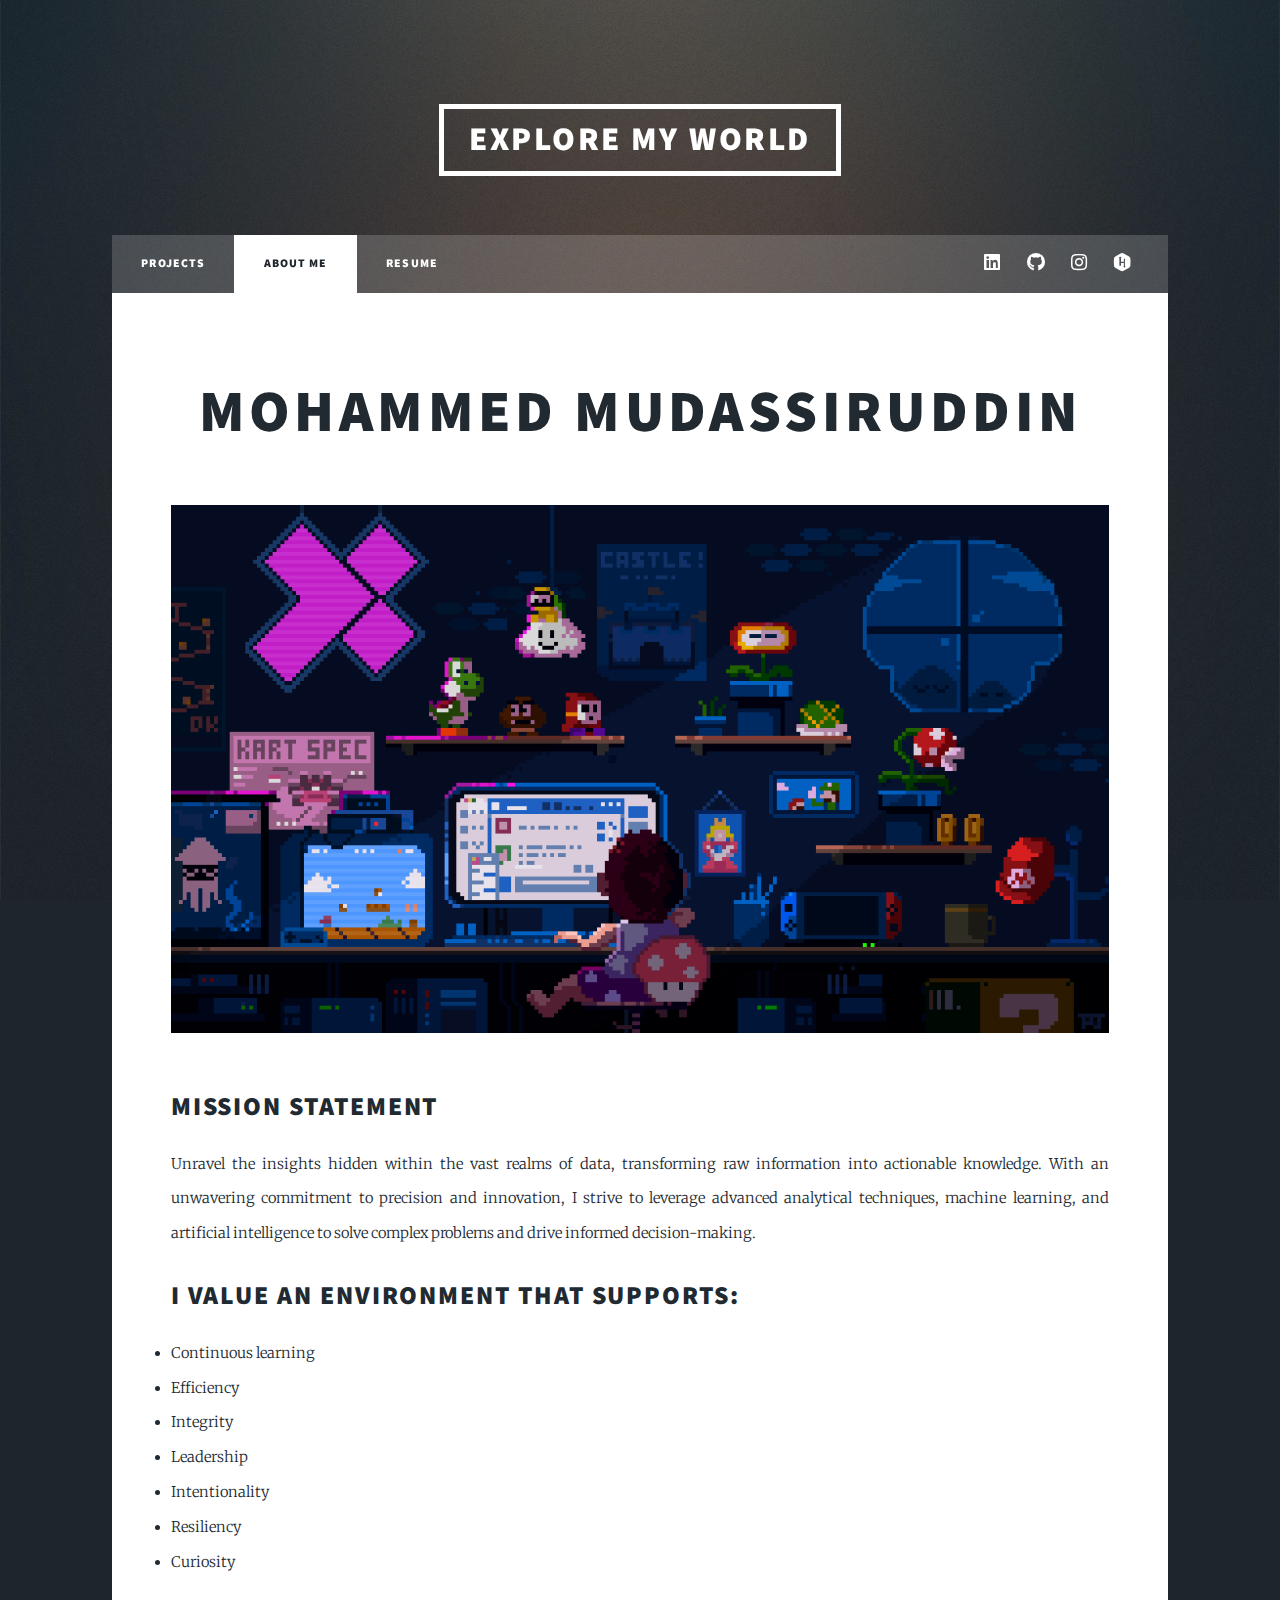
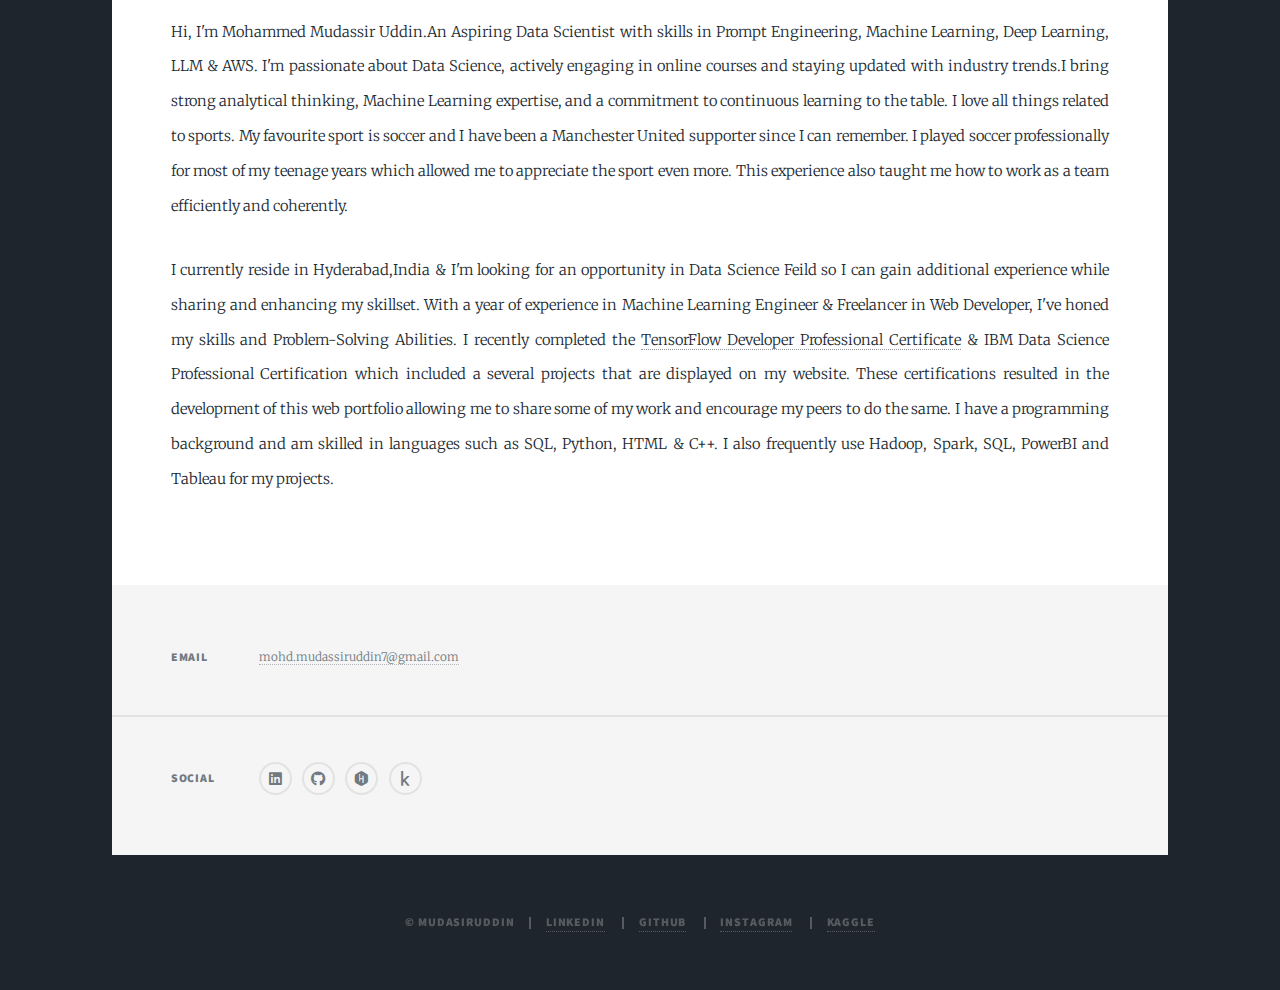
==== aboutme.html @ 55f95411 "All Files" ====
<!DOCTYPE HTML>
<html>
	<head>
		<title>About Me</title>
		<meta charset="utf-8" />
		<meta name="viewport" content="width=device-width, initial-scale=1, user-scalable=no" />
		<link rel="stylesheet" href="assets/css/main.css" />
		<noscript><link rel="stylesheet" href="assets/css/noscript.css" /></noscript>
	</head>
	<body class="is-preload">

		<!-- Wrapper -->
			<div id="wrapper">

				<!-- Header -->
					<header id="header">
						<a href="index.html" class="logo">Explore My World</a>
					</header>

				<!-- Nav -->
				<nav id="nav">
					<ul class="links">
						<li><a href="index.html">Projects</a></li>
						<li class="active"><a href="aboutme.html">About Me</a></li>
						<li><a href="https://drive.google.com/file/d/17QIxx2fu3fXud54-cfgXiEJBsXmJYbsK/view?usp=sharing">Resume</a></li>
						</ul>
					<ul class="icons">
						<li><a href="https://www.linkedin.com/in/mudassiruddin21/" class="icon brands fa-linkedin"><span class="label">LinkedIn</span></a></li>
						<li><a href="https://github.com/Mudassiruddin7" class="icon brands fa-github"><span class="label">Github</span></a></li>
						<li><a href="https://instagram.com/mudassiruddin21" class="icon brands fa-instagram"><span class="label">Instagram</span></a></li>
						<li><a href="https://www.hackerrank.com/profile/mudassiruddin21" class="icon brands fa-hackerrank"><span class="label">Hackerrank</span></a></li>
					</ul>
				</nav>

				<!-- Main -->
					<div id="main">

						<!-- Post -->
							<section class="post">
								<header class="major">
									<h1>Mohammed Mudassiruddin</h1>
								</header>
								<div class="image main"><img src="images/pic08.gif" alt="" /></div>
								<h2>MISSION STATEMENT</h2>
								<p>Unravel the insights hidden within the vast realms of data, transforming raw information into actionable knowledge. With an unwavering commitment to precision and innovation, I strive to leverage advanced analytical techniques, machine learning, and artificial intelligence to solve complex problems and drive informed decision-making.</p>
								<h2>I VALUE AN ENVIRONMENT THAT SUPPORTS:</h2>
								<li>Continuous learning</li>
								<li>Efficiency</li>
								<li>Integrity</li>
								<li>Leadership</li>
								<li>Intentionality</li>
								<li>Resiliency</li>
								<li>Curiosity</li><br />
								<p>
									Hi, I'm Mohammed Mudassir Uddin.An Aspiring Data Scientist with skills in Prompt Engineering, Machine Learning, Deep Learning, LLM & AWS.
									I'm passionate about Data Science, actively engaging in online courses and staying updated with industry trends.I bring strong analytical thinking, Machine Learning expertise, and a commitment to continuous learning to the table. I love all things related to sports. My favourite sport is soccer and I have been a Manchester United supporter since I can remember. I played soccer professionally for most of my teenage years which allowed me to appreciate the sport even more. This experience also taught me how to work as a team efficiently and coherently.
								</p>
								<p>
									I currently reside in Hyderabad,India & I'm looking for an opportunity in Data Science Feild so I can gain additional experience while sharing and enhancing my skillset. 
									With a year of experience in Machine Learning Engineer & Freelancer in Web Developer, I've honed my skills and Problem-Solving Abilities.
									I recently completed the <a href="https://coursera.org/share/a47289524aa07437a94df0f24aeb6b3c">TensorFlow Developer Professional Certificate</a> & <a href="https://coursera.org/share/17cb467f160e85fce3f009246d96e1d3"></a>IBM Data Science Professional Certification which included a several projects that are displayed on my website. These certifications resulted in the development of this web portfolio allowing me to share some of my work and encourage my peers to do the same. I have a programming background and am skilled in languages such as SQL,  Python, HTML & C++. I also frequently use Hadoop, Spark, SQL, PowerBI and Tableau for my projects.
							</section>
							

					</div>
				

				<!-- Footer -->
				<footer id="footer">
					<section class="split contact">
						<section>
							<h3>Email</h3>
							<p><a href="#">mohd.mudassiruddin7@gmail.com</a></p>
						</section>
						<section>
							<h3>Social</h3>
							<ul class="icons alt">
								<li><a href="https://www.linkedin.com/in/mudassiruddin21/" class="icon brands alt fa-linkedin"><span class="label">Linkedin</span></a></li>
								<li><a href="https://github.com/Mudassiruddin7" class="icon brands alt fa-github"><span class="label">GitHub</span></a></li>
								<li><a href="https://www.hackerrank.com/profile/mudassiruddin21" class="icon brands alt fa-hackerrank"><span class="label">Hackerrank</span></a></li>
								<li><a href="https://www.kaggle.com/mudassiruddin21" class="icon brands alt fa-kaggle"><span class="label">Kaggle</span></a></li>
								<li><a href="https://instagram.com/mudassiruddin21" class="icon brands alt fa-Instagram"><span class="label">Instagram</span></a></li>									
							</ul>
						</section>
					</section>
				</footer>
				

			<!-- Copyright -->
			<div id="copyright">
			<ul><li>© MudasirUddin</li><li> <a href="https://www.linkedin.com/in/mudassiruddin21/">Linkedin</a></li> <li><a href="https://github.com/Mudassiruddin7">Github</a></li> <li><a href="https://instagram.com/mudassiruddin21">Instagram</a></li> <li><a href="https://kaggle.com/mudassiruddin21/">Kaggle</a></li></ul>
			</div>

		</div>

	<!-- Scripts -->
		<script src="assets/js/jquery.min.js"></script>
		<script src="assets/js/jquery.scrollex.min.js"></script>
		<script src="assets/js/jquery.scrolly.min.js"></script>
		<script src="assets/js/browser.min.js"></script>
		<script src="assets/js/breakpoints.min.js"></script>
		<script src="assets/js/util.js"></script>
		<script src="assets/js/main.js"></script>

</body>
</html>
---- assets/css/main.css ----
@import url(fontawesome-all.min.css);
@import url("https://fonts.googleapis.com/css?family=Merriweather:300,700,300italic,700italic|Source+Sans+Pro:900");

/*
	Massively by HTML5 UP
	html5up.net | @ajlkn
	Free for personal and commercial use under the CCA 3.0 license (html5up.net/license)
*/

html, body, div, span, applet, object,
iframe, h1, h2, h3, h4, h5, h6, p, blockquote,
pre, a, abbr, acronym, address, big, cite,
code, del, dfn, em, img, ins, kbd, q, s, samp,
small, strike, strong, sub, sup, tt, var, b,
u, i, center, dl, dt, dd, ol, ul, li, fieldset,
form, label, legend, table, caption, tbody,
tfoot, thead, tr, th, td, article, aside,
canvas, details, embed, figure, figcaption,
footer, header, hgroup, menu, nav, output, ruby,
section, summary, time, mark, audio, video {
	margin: 0;
	padding: 0;
	border: 0;
	font-size: 100%;
	font: inherit;
	vertical-align: baseline;}

article, aside, details, figcaption, figure,
footer, header, hgroup, menu, nav, section {
	display: block;}

body {
	line-height: 1;
}

ol, ul {
	list-style: none;
}

blockquote, q {
	quotes: none;
}

	blockquote:before, blockquote:after, q:before, q:after {
		content: '';
		content: none;
	}

table {
	border-collapse: collapse;
	border-spacing: 0;
}

body {
	-webkit-text-size-adjust: none;
}

mark {
	background-color: transparent;
	color: inherit;
}

input::-moz-focus-inner {
	border: 0;
	padding: 0;
}

input, select, textarea {
	-moz-appearance: none;
	-webkit-appearance: none;
	-ms-appearance: none;
	appearance: none;
}

/* Basic */

	@-ms-viewport {
		width: device-width;
	}

	body {
		-ms-overflow-style: scrollbar;
	}

	@media screen and (max-width: 480px) {

		html, body {
			min-width: 320px;
		}

	}

	html {
		box-sizing: border-box;
	}

	*, *:before, *:after {
		box-sizing: inherit;
	}

	body {
		background-color: #1e252d;
	}

		body.is-preload *, body.is-preload *:before, body.is-preload *:after {
			-moz-animation: none !important;
			-webkit-animation: none !important;
			-ms-animation: none !important;
			animation: none !important;
			-moz-transition: none !important;
			-webkit-transition: none !important;
			-ms-transition: none !important;
			transition: none !important;
		}

/* Type */

	html {
		font-size: 16pt;
	}

		@media screen and (max-width: 1680px) {

			html {
				font-size: 12pt;
			}

		}

		@media screen and (max-width: 1280px) {

			html {
				font-size: 11pt;
			}

		}

		@media screen and (max-width: 360px) {

			html {
				font-size: 10pt;
			}

		}

	body {
		color: #212931;
	}

	body, input, select, textarea {
		font-family: "Merriweather", Georgia, serif;
		font-weight: 300;
		font-size: 1rem;
		line-height: 2.375;
	}

	a {
		-moz-transition: color 0.2s ease-in-out, background-color 0.2s ease-in-out, border-color 0.2s ease-in-out, box-shadow 0.2s ease-in-out;
		-webkit-transition: color 0.2s ease-in-out, background-color 0.2s ease-in-out, border-color 0.2s ease-in-out, box-shadow 0.2s ease-in-out;
		-ms-transition: color 0.2s ease-in-out, background-color 0.2s ease-in-out, border-color 0.2s ease-in-out, box-shadow 0.2s ease-in-out;
		transition: color 0.2s ease-in-out, background-color 0.2s ease-in-out, border-color 0.2s ease-in-out, box-shadow 0.2s ease-in-out;
		border-bottom: dotted 1px;
		text-decoration: none;
	}

		a:hover {
			border-bottom-color: transparent;
		}

	strong, b {
		font-weight: 600;
	}

	em, i {
		font-style: italic;
	}

	p {
		text-align: justify;
		margin: 0 0 2rem 0;
	}

	h1, h2, h3, h4, h5, h6 {
		font-family: "Source Sans Pro", Helvetica, sans-serif;
		font-weight: 900;
		line-height: 1.5;
		letter-spacing: 0.075em;
		text-transform: uppercase;
		margin: 0 0 1rem 0;
	}

		h1 a, h2 a, h3 a, h4 a, h5 a, h6 a {
			border-bottom: 0;
			color: inherit;
			text-decoration: none;
		}

	h1 {
		font-size: 4rem;
		line-height: 1.1;
		margin: 0 0 2rem 0;
	}

	h2 {
		font-size: 1.75rem;
		line-height: 1.3;
		margin: 0 0 1.5rem 0;
	}

	h3 {
		font-size: 1.25rem;
		margin: 0 0 1.5rem 0;
	}

	h4 {
		font-size: 1rem;
	}

	h5 {
		font-size: 0.9rem;
	}

	h6 {
		font-size: 0.8rem;
	}

	sub {
		font-size: 0.8rem;
		position: relative;
		top: 0.5rem;
	}

	sup {
		font-size: 0.8rem;
		position: relative;
		top: -0.5rem;
	}

	blockquote {
		border-left: solid 4px;
		font-style: italic;
		margin: 0 0 2rem 0;
		padding: 0.5rem 0 0.5rem 2rem;
	}

	code {
		border: solid 2px;
		font-family: "Courier New", monospace;
		font-size: 0.9rem;
		margin: 0 0.25rem;
		padding: 0.25rem 0.65rem;
	}

	pre {
		-webkit-overflow-scrolling: touch;
		font-family: "Courier New", monospace;
		font-size: 0.9rem;
		margin: 0 0 2rem 0;
	}

		pre code {
			display: block;
			line-height: 1.75;
			padding: 1rem 1.5rem;
			overflow-x: auto;
		}

	hr {
		border: 0;
		border-bottom: solid 2px;
		margin: 3rem 0;
	}

		hr.major {
			margin: 5rem 0;
		}

	.align-left {
		text-align: left;
	}

	.align-center {
		text-align: center;
	}

	.align-right {
		text-align: right;
	}

	input, select, textarea {
		color: #212931;
	}

	a {
		color: #212931;
		border-bottom-color: rgba(33, 41, 49, 0.5);
	}

		a:hover {
			border-bottom-color: transparent;
			color: #18bfef !important;
		}

	strong, b {
		color: #212931;
	}

	h1, h2, h3, h4, h5, h6 {
		color: #212931;
	}

	blockquote {
		border-left-color: #eeeeee;
	}

	code {
		background: rgba(220, 220, 220, 0.25);
		border-color: #eeeeee;
	}

	hr {
		border-bottom-color: #eeeeee;
	}

/* Row */

	.row {
		display: flex;
		flex-wrap: wrap;
		box-sizing: border-box;
		align-items: stretch;
	}

		.row > * {
			box-sizing: border-box;
		}

		.row.gtr-uniform > * > :last-child {
			margin-bottom: 0;
		}

		.row.aln-left {
			justify-content: flex-start;
		}

		.row.aln-center {
			justify-content: center;
		}

		.row.aln-right {
			justify-content: flex-end;
		}

		.row.aln-top {
			align-items: flex-start;
		}

		.row.aln-middle {
			align-items: center;
		}

		.row.aln-bottom {
			align-items: flex-end;
		}

		.row > .imp {
			order: -1;
		}

		.row > .col-1 {
			width: 8.33333%;
		}

		.row > .off-1 {
			margin-left: 8.33333%;
		}

		.row > .col-2 {
			width: 16.66667%;
		}

		.row > .off-2 {
			margin-left: 16.66667%;
		}

		.row > .col-3 {
			width: 25%;
		}

		.row > .off-3 {
			margin-left: 25%;
		}

		.row > .col-4 {
			width: 33.33333%;
		}

		.row > .off-4 {
			margin-left: 33.33333%;
		}

		.row > .col-5 {
			width: 41.66667%;
		}

		.row > .off-5 {
			margin-left: 41.66667%;
		}

		.row > .col-6 {
			width: 50%;
		}

		.row > .off-6 {
			margin-left: 50%;
		}

		.row > .col-7 {
			width: 58.33333%;
		}

		.row > .off-7 {
			margin-left: 58.33333%;
		}

		.row > .col-8 {
			width: 66.66667%;
		}

		.row > .off-8 {
			margin-left: 66.66667%;
		}

		.row > .col-9 {
			width: 75%;
		}

		.row > .off-9 {
			margin-left: 75%;
		}

		.row > .col-10 {
			width: 83.33333%;
		}

		.row > .off-10 {
			margin-left: 83.33333%;
		}

		.row > .col-11 {
			width: 91.66667%;
		}

		.row > .off-11 {
			margin-left: 91.66667%;
		}

		.row > .col-12 {
			width: 100%;
		}

		.row > .off-12 {
			margin-left: 100%;
		}

		.row.gtr-0 {
			margin-top: 0;
			margin-left: 0rem;
		}

			.row.gtr-0 > * {
				padding: 0 0 0 0rem;
			}

			.row.gtr-0.gtr-uniform {
				margin-top: 0rem;
			}

				.row.gtr-0.gtr-uniform > * {
					padding-top: 0rem;
				}

		.row.gtr-25 {
			margin-top: 0;
			margin-left: -0.375rem;
		}

			.row.gtr-25 > * {
				padding: 0 0 0 0.375rem;
			}

			.row.gtr-25.gtr-uniform {
				margin-top: -0.375rem;
			}

				.row.gtr-25.gtr-uniform > * {
					padding-top: 0.375rem;
				}

		.row.gtr-50 {
			margin-top: 0;
			margin-left: -0.75rem;
		}

			.row.gtr-50 > * {
				padding: 0 0 0 0.75rem;
			}

			.row.gtr-50.gtr-uniform {
				margin-top: -0.75rem;
			}

				.row.gtr-50.gtr-uniform > * {
					padding-top: 0.75rem;
				}

		.row {
			margin-top: 0;
			margin-left: -1.5rem;
		}

			.row > * {
				padding: 0 0 0 1.5rem;
			}

			.row.gtr-uniform {
				margin-top: -1.5rem;
			}

				.row.gtr-uniform > * {
					padding-top: 1.5rem;
				}

		.row.gtr-150 {
			margin-top: 0;
			margin-left: -2.25rem;
		}

			.row.gtr-150 > * {
				padding: 0 0 0 2.25rem;
			}

			.row.gtr-150.gtr-uniform {
				margin-top: -2.25rem;
			}

				.row.gtr-150.gtr-uniform > * {
					padding-top: 2.25rem;
				}

		.row.gtr-200 {
			margin-top: 0;
			margin-left: -3rem;
		}

			.row.gtr-200 > * {
				padding: 0 0 0 3rem;
			}

			.row.gtr-200.gtr-uniform {
				margin-top: -3rem;
			}

				.row.gtr-200.gtr-uniform > * {
					padding-top: 3rem;
				}

		@media screen and (max-width: 1680px) {

			.row {
				display: flex;
				flex-wrap: wrap;
				box-sizing: border-box;
				align-items: stretch;
			}

				.row > * {
					box-sizing: border-box;
				}

				.row.gtr-uniform > * > :last-child {
					margin-bottom: 0;
				}

				.row.aln-left {
					justify-content: flex-start;
				}

				.row.aln-center {
					justify-content: center;
				}

				.row.aln-right {
					justify-content: flex-end;
				}

				.row.aln-top {
					align-items: flex-start;
				}

				.row.aln-middle {
					align-items: center;
				}

				.row.aln-bottom {
					align-items: flex-end;
				}

				.row > .imp-xlarge {
					order: -1;
				}

				.row > .col-1-xlarge {
					width: 8.33333%;
				}

				.row > .off-1-xlarge {
					margin-left: 8.33333%;
				}

				.row > .col-2-xlarge {
					width: 16.66667%;
				}

				.row > .off-2-xlarge {
					margin-left: 16.66667%;
				}

				.row > .col-3-xlarge {
					width: 25%;
				}

				.row > .off-3-xlarge {
					margin-left: 25%;
				}

				.row > .col-4-xlarge {
					width: 33.33333%;
				}

				.row > .off-4-xlarge {
					margin-left: 33.33333%;
				}

				.row > .col-5-xlarge {
					width: 41.66667%;
				}

				.row > .off-5-xlarge {
					margin-left: 41.66667%;
				}

				.row > .col-6-xlarge {
					width: 50%;
				}

				.row > .off-6-xlarge {
					margin-left: 50%;
				}

				.row > .col-7-xlarge {
					width: 58.33333%;
				}

				.row > .off-7-xlarge {
					margin-left: 58.33333%;
				}

				.row > .col-8-xlarge {
					width: 66.66667%;
				}

				.row > .off-8-xlarge {
					margin-left: 66.66667%;
				}

				.row > .col-9-xlarge {
					width: 75%;
				}

				.row > .off-9-xlarge {
					margin-left: 75%;
				}

				.row > .col-10-xlarge {
					width: 83.33333%;
				}

				.row > .off-10-xlarge {
					margin-left: 83.33333%;
				}

				.row > .col-11-xlarge {
					width: 91.66667%;
				}

				.row > .off-11-xlarge {
					margin-left: 91.66667%;
				}

				.row > .col-12-xlarge {
					width: 100%;
				}

				.row > .off-12-xlarge {
					margin-left: 100%;
				}

				.row.gtr-0 {
					margin-top: 0;
					margin-left: 0rem;
				}

					.row.gtr-0 > * {
						padding: 0 0 0 0rem;
					}

					.row.gtr-0.gtr-uniform {
						margin-top: 0rem;
					}

						.row.gtr-0.gtr-uniform > * {
							padding-top: 0rem;
						}

				.row.gtr-25 {
					margin-top: 0;
					margin-left: -0.375rem;
				}

					.row.gtr-25 > * {
						padding: 0 0 0 0.375rem;
					}

					.row.gtr-25.gtr-uniform {
						margin-top: -0.375rem;
					}

						.row.gtr-25.gtr-uniform > * {
							padding-top: 0.375rem;
						}

				.row.gtr-50 {
					margin-top: 0;
					margin-left: -0.75rem;
				}

					.row.gtr-50 > * {
						padding: 0 0 0 0.75rem;
					}

					.row.gtr-50.gtr-uniform {
						margin-top: -0.75rem;
					}

						.row.gtr-50.gtr-uniform > * {
							padding-top: 0.75rem;
						}

				.row {
					margin-top: 0;
					margin-left: -1.5rem;
				}

					.row > * {
						padding: 0 0 0 1.5rem;
					}

					.row.gtr-uniform {
						margin-top: -1.5rem;
					}

						.row.gtr-uniform > * {
							padding-top: 1.5rem;
						}

				.row.gtr-150 {
					margin-top: 0;
					margin-left: -2.25rem;
				}

					.row.gtr-150 > * {
						padding: 0 0 0 2.25rem;
					}

					.row.gtr-150.gtr-uniform {
						margin-top: -2.25rem;
					}

						.row.gtr-150.gtr-uniform > * {
							padding-top: 2.25rem;
						}

				.row.gtr-200 {
					margin-top: 0;
					margin-left: -3rem;
				}

					.row.gtr-200 > * {
						padding: 0 0 0 3rem;
					}

					.row.gtr-200.gtr-uniform {
						margin-top: -3rem;
					}

						.row.gtr-200.gtr-uniform > * {
							padding-top: 3rem;
						}

		}

		@media screen and (max-width: 1280px) {

			.row {
				display: flex;
				flex-wrap: wrap;
				box-sizing: border-box;
				align-items: stretch;
			}

				.row > * {
					box-sizing: border-box;
				}

				.row.gtr-uniform > * > :last-child {
					margin-bottom: 0;
				}

				.row.aln-left {
					justify-content: flex-start;
				}

				.row.aln-center {
					justify-content: center;
				}

				.row.aln-right {
					justify-content: flex-end;
				}

				.row.aln-top {
					align-items: flex-start;
				}

				.row.aln-middle {
					align-items: center;
				}

				.row.aln-bottom {
					align-items: flex-end;
				}

				.row > .imp-large {
					order: -1;
				}

				.row > .col-1-large {
					width: 8.33333%;
				}

				.row > .off-1-large {
					margin-left: 8.33333%;
				}

				.row > .col-2-large {
					width: 16.66667%;
				}

				.row > .off-2-large {
					margin-left: 16.66667%;
				}

				.row > .col-3-large {
					width: 25%;
				}

				.row > .off-3-large {
					margin-left: 25%;
				}

				.row > .col-4-large {
					width: 33.33333%;
				}

				.row > .off-4-large {
					margin-left: 33.33333%;
				}

				.row > .col-5-large {
					width: 41.66667%;
				}

				.row > .off-5-large {
					margin-left: 41.66667%;
				}

				.row > .col-6-large {
					width: 50%;
				}

				.row > .off-6-large {
					margin-left: 50%;
				}

				.row > .col-7-large {
					width: 58.33333%;
				}

				.row > .off-7-large {
					margin-left: 58.33333%;
				}

				.row > .col-8-large {
					width: 66.66667%;
				}

				.row > .off-8-large {
					margin-left: 66.66667%;
				}

				.row > .col-9-large {
					width: 75%;
				}

				.row > .off-9-large {
					margin-left: 75%;
				}

				.row > .col-10-large {
					width: 83.33333%;
				}

				.row > .off-10-large {
					margin-left: 83.33333%;
				}

				.row > .col-11-large {
					width: 91.66667%;
				}

				.row > .off-11-large {
					margin-left: 91.66667%;
				}

				.row > .col-12-large {
					width: 100%;
				}

				.row > .off-12-large {
					margin-left: 100%;
				}

				.row.gtr-0 {
					margin-top: 0;
					margin-left: 0rem;
				}

					.row.gtr-0 > * {
						padding: 0 0 0 0rem;
					}

					.row.gtr-0.gtr-uniform {
						margin-top: 0rem;
					}

						.row.gtr-0.gtr-uniform > * {
							padding-top: 0rem;
						}

				.row.gtr-25 {
					margin-top: 0;
					margin-left: -0.375rem;
				}

					.row.gtr-25 > * {
						padding: 0 0 0 0.375rem;
					}

					.row.gtr-25.gtr-uniform {
						margin-top: -0.375rem;
					}

						.row.gtr-25.gtr-uniform > * {
							padding-top: 0.375rem;
						}

				.row.gtr-50 {
					margin-top: 0;
					margin-left: -0.75rem;
				}

					.row.gtr-50 > * {
						padding: 0 0 0 0.75rem;
					}

					.row.gtr-50.gtr-uniform {
						margin-top: -0.75rem;
					}

						.row.gtr-50.gtr-uniform > * {
							padding-top: 0.75rem;
						}

				.row {
					margin-top: 0;
					margin-left: -1.5rem;
				}

					.row > * {
						padding: 0 0 0 1.5rem;
					}

					.row.gtr-uniform {
						margin-top: -1.5rem;
					}

						.row.gtr-uniform > * {
							padding-top: 1.5rem;
						}

				.row.gtr-150 {
					margin-top: 0;
					margin-left: -2.25rem;
				}

					.row.gtr-150 > * {
						padding: 0 0 0 2.25rem;
					}

					.row.gtr-150.gtr-uniform {
						margin-top: -2.25rem;
					}

						.row.gtr-150.gtr-uniform > * {
							padding-top: 2.25rem;
						}

				.row.gtr-200 {
					margin-top: 0;
					margin-left: -3rem;
				}

					.row.gtr-200 > * {
						padding: 0 0 0 3rem;
					}

					.row.gtr-200.gtr-uniform {
						margin-top: -3rem;
					}

						.row.gtr-200.gtr-uniform > * {
							padding-top: 3rem;
						}

		}

		@media screen and (max-width: 980px) {

			.row {
				display: flex;
				flex-wrap: wrap;
				box-sizing: border-box;
				align-items: stretch;
			}

				.row > * {
					box-sizing: border-box;
				}

				.row.gtr-uniform > * > :last-child {
					margin-bottom: 0;
				}

				.row.aln-left {
					justify-content: flex-start;
				}

				.row.aln-center {
					justify-content: center;
				}

				.row.aln-right {
					justify-content: flex-end;
				}

				.row.aln-top {
					align-items: flex-start;
				}

				.row.aln-middle {
					align-items: center;
				}

				.row.aln-bottom {
					align-items: flex-end;
				}

				.row > .imp-medium {
					order: -1;
				}

				.row > .col-1-medium {
					width: 8.33333%;
				}

				.row > .off-1-medium {
					margin-left: 8.33333%;
				}

				.row > .col-2-medium {
					width: 16.66667%;
				}

				.row > .off-2-medium {
					margin-left: 16.66667%;
				}

				.row > .col-3-medium {
					width: 25%;
				}

				.row > .off-3-medium {
					margin-left: 25%;
				}

				.row > .col-4-medium {
					width: 33.33333%;
				}

				.row > .off-4-medium {
					margin-left: 33.33333%;
				}

				.row > .col-5-medium {
					width: 41.66667%;
				}

				.row > .off-5-medium {
					margin-left: 41.66667%;
				}

				.row > .col-6-medium {
					width: 50%;
				}

				.row > .off-6-medium {
					margin-left: 50%;
				}

				.row > .col-7-medium {
					width: 58.33333%;
				}

				.row > .off-7-medium {
					margin-left: 58.33333%;
				}

				.row > .col-8-medium {
					width: 66.66667%;
				}

				.row > .off-8-medium {
					margin-left: 66.66667%;
				}

				.row > .col-9-medium {
					width: 75%;
				}

				.row > .off-9-medium {
					margin-left: 75%;
				}

				.row > .col-10-medium {
					width: 83.33333%;
				}

				.row > .off-10-medium {
					margin-left: 83.33333%;
				}

				.row > .col-11-medium {
					width: 91.66667%;
				}

				.row > .off-11-medium {
					margin-left: 91.66667%;
				}

				.row > .col-12-medium {
					width: 100%;
				}

				.row > .off-12-medium {
					margin-left: 100%;
				}

				.row.gtr-0 {
					margin-top: 0;
					margin-left: 0rem;
				}

					.row.gtr-0 > * {
						padding: 0 0 0 0rem;
					}

					.row.gtr-0.gtr-uniform {
						margin-top: 0rem;
					}

						.row.gtr-0.gtr-uniform > * {
							padding-top: 0rem;
						}

				.row.gtr-25 {
					margin-top: 0;
					margin-left: -0.375rem;
				}

					.row.gtr-25 > * {
						padding: 0 0 0 0.375rem;
					}

					.row.gtr-25.gtr-uniform {
						margin-top: -0.375rem;
					}

						.row.gtr-25.gtr-uniform > * {
							padding-top: 0.375rem;
						}

				.row.gtr-50 {
					margin-top: 0;
					margin-left: -0.75rem;
				}

					.row.gtr-50 > * {
						padding: 0 0 0 0.75rem;
					}

					.row.gtr-50.gtr-uniform {
						margin-top: -0.75rem;
					}

						.row.gtr-50.gtr-uniform > * {
							padding-top: 0.75rem;
						}

				.row {
					margin-top: 0;
					margin-left: -1.5rem;
				}

					.row > * {
						padding: 0 0 0 1.5rem;
					}

					.row.gtr-uniform {
						margin-top: -1.5rem;
					}

						.row.gtr-uniform > * {
							padding-top: 1.5rem;
						}

				.row.gtr-150 {
					margin-top: 0;
					margin-left: -2.25rem;
				}

					.row.gtr-150 > * {
						padding: 0 0 0 2.25rem;
					}

					.row.gtr-150.gtr-uniform {
						margin-top: -2.25rem;
					}

						.row.gtr-150.gtr-uniform > * {
							padding-top: 2.25rem;
						}

				.row.gtr-200 {
					margin-top: 0;
					margin-left: -3rem;
				}

					.row.gtr-200 > * {
						padding: 0 0 0 3rem;
					}

					.row.gtr-200.gtr-uniform {
						margin-top: -3rem;
					}

						.row.gtr-200.gtr-uniform > * {
							padding-top: 3rem;
						}

		}

		@media screen and (max-width: 736px) {

			.row {
				display: flex;
				flex-wrap: wrap;
				box-sizing: border-box;
				align-items: stretch;
			}

				.row > * {
					box-sizing: border-box;
				}

				.row.gtr-uniform > * > :last-child {
					margin-bottom: 0;
				}

				.row.aln-left {
					justify-content: flex-start;
				}

				.row.aln-center {
					justify-content: center;
				}

				.row.aln-right {
					justify-content: flex-end;
				}

				.row.aln-top {
					align-items: flex-start;
				}

				.row.aln-middle {
					align-items: center;
				}

				.row.aln-bottom {
					align-items: flex-end;
				}

				.row > .imp-small {
					order: -1;
				}

				.row > .col-1-small {
					width: 8.33333%;
				}

				.row > .off-1-small {
					margin-left: 8.33333%;
				}

				.row > .col-2-small {
					width: 16.66667%;
				}

				.row > .off-2-small {
					margin-left: 16.66667%;
				}

				.row > .col-3-small {
					width: 25%;
				}

				.row > .off-3-small {
					margin-left: 25%;
				}

				.row > .col-4-small {
					width: 33.33333%;
				}

				.row > .off-4-small {
					margin-left: 33.33333%;
				}

				.row > .col-5-small {
					width: 41.66667%;
				}

				.row > .off-5-small {
					margin-left: 41.66667%;
				}

				.row > .col-6-small {
					width: 50%;
				}

				.row > .off-6-small {
					margin-left: 50%;
				}

				.row > .col-7-small {
					width: 58.33333%;
				}

				.row > .off-7-small {
					margin-left: 58.33333%;
				}

				.row > .col-8-small {
					width: 66.66667%;
				}

				.row > .off-8-small {
					margin-left: 66.66667%;
				}

				.row > .col-9-small {
					width: 75%;
				}

				.row > .off-9-small {
					margin-left: 75%;
				}

				.row > .col-10-small {
					width: 83.33333%;
				}

				.row > .off-10-small {
					margin-left: 83.33333%;
				}

				.row > .col-11-small {
					width: 91.66667%;
				}

				.row > .off-11-small {
					margin-left: 91.66667%;
				}

				.row > .col-12-small {
					width: 100%;
				}

				.row > .off-12-small {
					margin-left: 100%;
				}

				.row.gtr-0 {
					margin-top: 0;
					margin-left: 0rem;
				}

					.row.gtr-0 > * {
						padding: 0 0 0 0rem;
					}

					.row.gtr-0.gtr-uniform {
						margin-top: 0rem;
					}

						.row.gtr-0.gtr-uniform > * {
							padding-top: 0rem;
						}

				.row.gtr-25 {
					margin-top: 0;
					margin-left: -0.375rem;
				}

					.row.gtr-25 > * {
						padding: 0 0 0 0.375rem;
					}

					.row.gtr-25.gtr-uniform {
						margin-top: -0.375rem;
					}

						.row.gtr-25.gtr-uniform > * {
							padding-top: 0.375rem;
						}

				.row.gtr-50 {
					margin-top: 0;
					margin-left: -0.75rem;
				}

					.row.gtr-50 > * {
						padding: 0 0 0 0.75rem;
					}

					.row.gtr-50.gtr-uniform {
						margin-top: -0.75rem;
					}

						.row.gtr-50.gtr-uniform > * {
							padding-top: 0.75rem;
						}

				.row {
					margin-top: 0;
					margin-left: -1.5rem;
				}

					.row > * {
						padding: 0 0 0 1.5rem;
					}

					.row.gtr-uniform {
						margin-top: -1.5rem;
					}

						.row.gtr-uniform > * {
							padding-top: 1.5rem;
						}

				.row.gtr-150 {
					margin-top: 0;
					margin-left: -2.25rem;
				}

					.row.gtr-150 > * {
						padding: 0 0 0 2.25rem;
					}

					.row.gtr-150.gtr-uniform {
						margin-top: -2.25rem;
					}

						.row.gtr-150.gtr-uniform > * {
							padding-top: 2.25rem;
						}

				.row.gtr-200 {
					margin-top: 0;
					margin-left: -3rem;
				}

					.row.gtr-200 > * {
						padding: 0 0 0 3rem;
					}

					.row.gtr-200.gtr-uniform {
						margin-top: -3rem;
					}

						.row.gtr-200.gtr-uniform > * {
							padding-top: 3rem;
						}

		}

		@media screen and (max-width: 480px) {

			.row {
				display: flex;
				flex-wrap: wrap;
				box-sizing: border-box;
				align-items: stretch;
			}

				.row > * {
					box-sizing: border-box;
				}

				.row.gtr-uniform > * > :last-child {
					margin-bottom: 0;
				}

				.row.aln-left {
					justify-content: flex-start;
				}

				.row.aln-center {
					justify-content: center;
				}

				.row.aln-right {
					justify-content: flex-end;
				}

				.row.aln-top {
					align-items: flex-start;
				}

				.row.aln-middle {
					align-items: center;
				}

				.row.aln-bottom {
					align-items: flex-end;
				}

				.row > .imp-xsmall {
					order: -1;
				}

				.row > .col-1-xsmall {
					width: 8.33333%;
				}

				.row > .off-1-xsmall {
					margin-left: 8.33333%;
				}

				.row > .col-2-xsmall {
					width: 16.66667%;
				}

				.row > .off-2-xsmall {
					margin-left: 16.66667%;
				}

				.row > .col-3-xsmall {
					width: 25%;
				}

				.row > .off-3-xsmall {
					margin-left: 25%;
				}

				.row > .col-4-xsmall {
					width: 33.33333%;
				}

				.row > .off-4-xsmall {
					margin-left: 33.33333%;
				}

				.row > .col-5-xsmall {
					width: 41.66667%;
				}

				.row > .off-5-xsmall {
					margin-left: 41.66667%;
				}

				.row > .col-6-xsmall {
					width: 50%;
				}

				.row > .off-6-xsmall {
					margin-left: 50%;
				}

				.row > .col-7-xsmall {
					width: 58.33333%;
				}

				.row > .off-7-xsmall {
					margin-left: 58.33333%;
				}

				.row > .col-8-xsmall {
					width: 66.66667%;
				}

				.row > .off-8-xsmall {
					margin-left: 66.66667%;
				}

				.row > .col-9-xsmall {
					width: 75%;
				}

				.row > .off-9-xsmall {
					margin-left: 75%;
				}

				.row > .col-10-xsmall {
					width: 83.33333%;
				}

				.row > .off-10-xsmall {
					margin-left: 83.33333%;
				}

				.row > .col-11-xsmall {
					width: 91.66667%;
				}

				.row > .off-11-xsmall {
					margin-left: 91.66667%;
				}

				.row > .col-12-xsmall {
					width: 100%;
				}

				.row > .off-12-xsmall {
					margin-left: 100%;
				}

				.row.gtr-0 {
					margin-top: 0;
					margin-left: 0rem;
				}

					.row.gtr-0 > * {
						padding: 0 0 0 0rem;
					}

					.row.gtr-0.gtr-uniform {
						margin-top: 0rem;
					}

						.row.gtr-0.gtr-uniform > * {
							padding-top: 0rem;
						}

				.row.gtr-25 {
					margin-top: 0;
					margin-left: -0.375rem;
				}

					.row.gtr-25 > * {
						padding: 0 0 0 0.375rem;
					}

					.row.gtr-25.gtr-uniform {
						margin-top: -0.375rem;
					}

						.row.gtr-25.gtr-uniform > * {
							padding-top: 0.375rem;
						}

				.row.gtr-50 {
					margin-top: 0;
					margin-left: -0.75rem;
				}

					.row.gtr-50 > * {
						padding: 0 0 0 0.75rem;
					}

					.row.gtr-50.gtr-uniform {
						margin-top: -0.75rem;
					}

						.row.gtr-50.gtr-uniform > * {
							padding-top: 0.75rem;
						}

				.row {
					margin-top: 0;
					margin-left: -1.5rem;
				}

					.row > * {
						padding: 0 0 0 1.5rem;
					}

					.row.gtr-uniform {
						margin-top: -1.5rem;
					}

						.row.gtr-uniform > * {
							padding-top: 1.5rem;
						}

				.row.gtr-150 {
					margin-top: 0;
					margin-left: -2.25rem;
				}

					.row.gtr-150 > * {
						padding: 0 0 0 2.25rem;
					}

					.row.gtr-150.gtr-uniform {
						margin-top: -2.25rem;
					}

						.row.gtr-150.gtr-uniform > * {
							padding-top: 2.25rem;
						}

				.row.gtr-200 {
					margin-top: 0;
					margin-left: -3rem;
				}

					.row.gtr-200 > * {
						padding: 0 0 0 3rem;
					}

					.row.gtr-200.gtr-uniform {
						margin-top: -3rem;
					}

						.row.gtr-200.gtr-uniform > * {
							padding-top: 3rem;
						}

		}

		@media screen and (max-width: 360px) {

			.row {
				display: flex;
				flex-wrap: wrap;
				box-sizing: border-box;
				align-items: stretch;
			}

				.row > * {
					box-sizing: border-box;
				}

				.row.gtr-uniform > * > :last-child {
					margin-bottom: 0;
				}

				.row.aln-left {
					justify-content: flex-start;
				}

				.row.aln-center {
					justify-content: center;
				}

				.row.aln-right {
					justify-content: flex-end;
				}

				.row.aln-top {
					align-items: flex-start;
				}

				.row.aln-middle {
					align-items: center;
				}

				.row.aln-bottom {
					align-items: flex-end;
				}

				.row > .imp-xxsmall {
					order: -1;
				}

				.row > .col-1-xxsmall {
					width: 8.33333%;
				}

				.row > .off-1-xxsmall {
					margin-left: 8.33333%;
				}

				.row > .col-2-xxsmall {
					width: 16.66667%;
				}

				.row > .off-2-xxsmall {
					margin-left: 16.66667%;
				}

				.row > .col-3-xxsmall {
					width: 25%;
				}

				.row > .off-3-xxsmall {
					margin-left: 25%;
				}

				.row > .col-4-xxsmall {
					width: 33.33333%;
				}

				.row > .off-4-xxsmall {
					margin-left: 33.33333%;
				}

				.row > .col-5-xxsmall {
					width: 41.66667%;
				}

				.row > .off-5-xxsmall {
					margin-left: 41.66667%;
				}

				.row > .col-6-xxsmall {
					width: 50%;
				}

				.row > .off-6-xxsmall {
					margin-left: 50%;
				}

				.row > .col-7-xxsmall {
					width: 58.33333%;
				}

				.row > .off-7-xxsmall {
					margin-left: 58.33333%;
				}

				.row > .col-8-xxsmall {
					width: 66.66667%;
				}

				.row > .off-8-xxsmall {
					margin-left: 66.66667%;
				}

				.row > .col-9-xxsmall {
					width: 75%;
				}

				.row > .off-9-xxsmall {
					margin-left: 75%;
				}

				.row > .col-10-xxsmall {
					width: 83.33333%;
				}

				.row > .off-10-xxsmall {
					margin-left: 83.33333%;
				}

				.row > .col-11-xxsmall {
					width: 91.66667%;
				}

				.row > .off-11-xxsmall {
					margin-left: 91.66667%;
				}

				.row > .col-12-xxsmall {
					width: 100%;
				}

				.row > .off-12-xxsmall {
					margin-left: 100%;
				}

				.row.gtr-0 {
					margin-top: 0;
					margin-left: 0rem;
				}

					.row.gtr-0 > * {
						padding: 0 0 0 0rem;
					}

					.row.gtr-0.gtr-uniform {
						margin-top: 0rem;
					}

						.row.gtr-0.gtr-uniform > * {
							padding-top: 0rem;
						}

				.row.gtr-25 {
					margin-top: 0;
					margin-left: -0.375rem;
				}

					.row.gtr-25 > * {
						padding: 0 0 0 0.375rem;
					}

					.row.gtr-25.gtr-uniform {
						margin-top: -0.375rem;
					}

						.row.gtr-25.gtr-uniform > * {
							padding-top: 0.375rem;
						}

				.row.gtr-50 {
					margin-top: 0;
					margin-left: -0.75rem;
				}

					.row.gtr-50 > * {
						padding: 0 0 0 0.75rem;
					}

					.row.gtr-50.gtr-uniform {
						margin-top: -0.75rem;
					}

						.row.gtr-50.gtr-uniform > * {
							padding-top: 0.75rem;
						}

				.row {
					margin-top: 0;
					margin-left: -1.5rem;
				}

					.row > * {
						padding: 0 0 0 1.5rem;
					}

					.row.gtr-uniform {
						margin-top: -1.5rem;
					}

						.row.gtr-uniform > * {
							padding-top: 1.5rem;
						}

				.row.gtr-150 {
					margin-top: 0;
					margin-left: -2.25rem;
				}

					.row.gtr-150 > * {
						padding: 0 0 0 2.25rem;
					}

					.row.gtr-150.gtr-uniform {
						margin-top: -2.25rem;
					}

						.row.gtr-150.gtr-uniform > * {
							padding-top: 2.25rem;
						}

				.row.gtr-200 {
					margin-top: 0;
					margin-left: -3rem;
				}

					.row.gtr-200 > * {
						padding: 0 0 0 3rem;
					}

					.row.gtr-200.gtr-uniform {
						margin-top: -3rem;
					}

						.row.gtr-200.gtr-uniform > * {
							padding-top: 3rem;
						}

		}

/* Box */

	.box {
		border: solid 2px;
		margin-bottom: 2rem;
		padding: 1.5rem;
	}

		.box > :last-child,
		.box > :last-child > :last-child,
		.box > :last-child > :last-child > :last-child {
			margin-bottom: 0;
		}

		.box.alt {
			border: 0;
			border-radius: 0;
			padding: 0;
		}

	.box {
		border-color: #eeeeee;
	}

/* Button */

	input[type="submit"],
	input[type="reset"],
	input[type="button"],
	button,
	.button {
		-moz-appearance: none;
		-webkit-appearance: none;
		-ms-appearance: none;
		appearance: none;
		-moz-transition: background-color 0.2s ease-in-out, box-shadow 0.2s ease-in-out, color 0.2s ease-in-out;
		-webkit-transition: background-color 0.2s ease-in-out, box-shadow 0.2s ease-in-out, color 0.2s ease-in-out;
		-ms-transition: background-color 0.2s ease-in-out, box-shadow 0.2s ease-in-out, color 0.2s ease-in-out;
		transition: background-color 0.2s ease-in-out, box-shadow 0.2s ease-in-out, color 0.2s ease-in-out;
		border: 0;
		border-radius: 0;
		cursor: pointer;
		display: inline-block;
		font-family: "Source Sans Pro", Helvetica, sans-serif;
		font-size: 0.8rem;
		font-weight: 900;
		letter-spacing: 0.075em;
		height: 3rem;
		line-height: 3rem;
		padding: 0 2rem;
		text-align: center;
		text-decoration: none;
		text-transform: uppercase;
		white-space: nowrap;
	}

		input[type="submit"].icon:before,
		input[type="reset"].icon:before,
		input[type="button"].icon:before,
		button.icon:before,
		.button.icon:before {
			margin-right: 0.5rem;
		}

		input[type="submit"].icon.solo,
		input[type="reset"].icon.solo,
		input[type="button"].icon.solo,
		button.icon.solo,
		.button.icon.solo {
			position: relative;
			width: 4rem;
			height: 4rem;
			line-height: 4rem;
			border-radius: 4rem;
			text-indent: 4rem;
			overflow: hidden;
			padding: 0;
			white-space: nowrap;
		}

			input[type="submit"].icon.solo:before,
			input[type="reset"].icon.solo:before,
			input[type="button"].icon.solo:before,
			button.icon.solo:before,
			.button.icon.solo:before {
				position: absolute;
				display: block;
				top: 0;
				left: 0;
				width: inherit;
				height: inherit;
				line-height: inherit;
				font-size: 1.25rem;
				margin-right: 0;
				text-align: center;
				text-indent: 0;
			}

		input[type="submit"].fit,
		input[type="reset"].fit,
		input[type="button"].fit,
		button.fit,
		.button.fit {
			width: 100%;
		}

		input[type="submit"].small,
		input[type="reset"].small,
		input[type="button"].small,
		button.small,
		.button.small {
			font-size: 0.7rem;
			height: 2.5rem;
			line-height: 2.5rem;
			padding: 0 1.5rem;
		}

		input[type="submit"].large,
		input[type="reset"].large,
		input[type="button"].large,
		button.large,
		.button.large {
			font-size: 0.9rem;
			height: 3.5rem;
			line-height: 3.5rem;
			padding: 0 2.75rem;
		}

		@media screen and (max-width: 980px) {

			input[type="submit"],
			input[type="reset"],
			input[type="button"],
			button,
			.button {
				font-size: 0.9rem;
				height: 3.25rem;
				line-height: 3.25rem;
			}

				input[type="submit"].large,
				input[type="reset"].large,
				input[type="button"].large,
				button.large,
				.button.large {
					font-size: 1rem;
					height: 3.75rem;
					line-height: 3.75rem;
				}

		}

		input[type="submit"].disabled, input[type="submit"]:disabled,
		input[type="reset"].disabled,
		input[type="reset"]:disabled,
		input[type="button"].disabled,
		input[type="button"]:disabled,
		button.disabled,
		button:disabled,
		.button.disabled,
		.button:disabled {
			pointer-events: none;
			opacity: 0.25;
		}

	input[type="submit"],
	input[type="reset"],
	input[type="button"],
	button,
	.button {
		background-color: transparent;
		box-shadow: inset 0 0 0 2px #212931;
		color: #212931 !important;
	}

		input[type="submit"]:hover,
		input[type="reset"]:hover,
		input[type="button"]:hover,
		button:hover,
		.button:hover {
			box-shadow: inset 0 0 0 2px #18bfef;
			color: #18bfef !important;
		}

		input[type="submit"].primary,
		input[type="reset"].primary,
		input[type="button"].primary,
		button.primary,
		.button.primary {
			background-color: #212931;
			box-shadow: none;
			color: #ffffff !important;
		}

			input[type="submit"].primary:hover,
			input[type="reset"].primary:hover,
			input[type="button"].primary:hover,
			button.primary:hover,
			.button.primary:hover {
				background-color: #18bfef;
			}

/* Form */

	form {
		margin: 0 0 2rem 0;
	}

		form > :last-child {
			margin-bottom: 0;
		}

		form > .fields {
			display: -moz-flex;
			display: -webkit-flex;
			display: -ms-flex;
			display: flex;
			-moz-flex-wrap: wrap;
			-webkit-flex-wrap: wrap;
			-ms-flex-wrap: wrap;
			flex-wrap: wrap;
			width: calc(100% + 3rem);
			margin: -1.5rem 0 2rem -1.5rem;
		}

			form > .fields > .field {
				-moz-flex-grow: 0;
				-webkit-flex-grow: 0;
				-ms-flex-grow: 0;
				flex-grow: 0;
				-moz-flex-shrink: 0;
				-webkit-flex-shrink: 0;
				-ms-flex-shrink: 0;
				flex-shrink: 0;
				padding: 1.5rem 0 0 1.5rem;
				width: calc(100% - 1.5rem);
			}

				form > .fields > .field.half {
					width: calc(50% - 0.75rem);
				}

				form > .fields > .field.third {
					width: calc(100%/3 - 0.5rem);
				}

				form > .fields > .field.quarter {
					width: calc(25% - 0.375rem);
				}

		@media screen and (max-width: 480px) {

			form > .fields {
				width: calc(100% + 3rem);
				margin: -1.5rem 0 2rem -1.5rem;
			}

				form > .fields > .field {
					padding: 1.5rem 0 0 1.5rem;
					width: calc(100% - 1.5rem);
				}

					form > .fields > .field.half {
						width: calc(100% - 1.5rem);
					}

					form > .fields > .field.third {
						width: calc(100% - 1.5rem);
					}

					form > .fields > .field.quarter {
						width: calc(100% - 1.5rem);
					}

		}

	label {
		display: block;
		font-family: "Source Sans Pro", Helvetica, sans-serif;
		font-weight: 900;
		line-height: 1.5;
		letter-spacing: 0.075em;
		font-size: 0.8rem;
		text-transform: uppercase;
		margin: 0 0 0.75rem 0;
	}

		@media screen and (max-width: 980px) {

			label {
				font-size: 0.9rem;
			}

		}

	input[type="text"],
	input[type="password"],
	input[type="email"],
	select,
	textarea {
		-moz-appearance: none;
		-webkit-appearance: none;
		-ms-appearance: none;
		appearance: none;
		background: transparent;
		border-radius: 0;
		border: solid 2px;
		color: inherit;
		display: block;
		outline: 0;
		padding: 0 1rem;
		text-decoration: none;
		width: 100%;
	}

		input[type="text"]:invalid,
		input[type="password"]:invalid,
		input[type="email"]:invalid,
		select:invalid,
		textarea:invalid {
			box-shadow: none;
		}

	select {
		background-size: 1.25rem;
		background-repeat: no-repeat;
		background-position: calc(100% - 1rem) center;
		height: 3rem;
		padding-right: 3rem;
		text-overflow: ellipsis;
	}

		select:focus::-ms-value {
			background-color: transparent;
		}

		select::-ms-expand {
			display: none;
		}

	input[type="text"],
	input[type="password"],
	input[type="email"],
	select {
		height: 3rem;
	}

	textarea {
		padding: 0.75rem 1rem;
	}

	input[type="checkbox"],
	input[type="radio"] {
		-moz-appearance: none;
		-webkit-appearance: none;
		-ms-appearance: none;
		appearance: none;
		display: block;
		float: left;
		margin-right: -2rem;
		opacity: 0;
		width: 1rem;
		z-index: -1;
	}

		input[type="checkbox"] + label,
		input[type="radio"] + label {
			text-decoration: none;
			cursor: pointer;
			display: inline-block;
			font-size: 1rem;
			letter-spacing: 0;
			font-family: "Merriweather", Georgia, serif;
			text-transform: none;
			font-weight: 300;
			padding-left: 2.8rem;
			padding-right: 1rem;
			position: relative;
		}

			input[type="checkbox"] + label:before,
			input[type="radio"] + label:before {
				-moz-osx-font-smoothing: grayscale;
				-webkit-font-smoothing: antialiased;
				display: inline-block;
				font-style: normal;
				font-variant: normal;
				text-rendering: auto;
				line-height: 1;
				text-transform: none !important;
				font-family: 'Font Awesome 5 Free';
				font-weight: 900;
			}

			input[type="checkbox"] + label:before,
			input[type="radio"] + label:before {
				border-radius: 0;
				border: solid 2px;
				content: '';
				display: inline-block;
				font-size: 0.8rem;
				height: 1.8rem;
				left: 0;
				line-height: 1.65rem;
				position: absolute;
				text-align: center;
				top: -0.125rem;
				width: 1.8rem;
			}

		input[type="checkbox"]:checked + label:before,
		input[type="radio"]:checked + label:before {
			content: '\f00c';
		}

	input[type="checkbox"] + label:before {
		border-radius: 0;
	}

	input[type="radio"] + label:before {
		border-radius: 100%;
	}

	::-webkit-input-placeholder {
		opacity: 1.0;
	}

	:-moz-placeholder {
		opacity: 1.0;
	}

	::-moz-placeholder {
		opacity: 1.0;
	}

	:-ms-input-placeholder {
		opacity: 1.0;
	}

	label {
		color: #212931;
	}

	input[type="text"],
	input[type="password"],
	input[type="email"],
	select,
	textarea {
		border-color: #eeeeee;
	}

		input[type="text"]:focus,
		input[type="password"]:focus,
		input[type="email"]:focus,
		select:focus,
		textarea:focus {
			border-color: #18bfef;
		}

	select {
		background-image: url("data:image/svg+xml;charset=utf8,%3Csvg xmlns='http://www.w3.org/2000/svg' width='40' height='40' preserveAspectRatio='none' viewBox='0 0 40 40'%3E%3Cpath d='M9.4,12.3l10.4,10.4l10.4-10.4c0.2-0.2,0.5-0.4,0.9-0.4c0.3,0,0.6,0.1,0.9,0.4l3.3,3.3c0.2,0.2,0.4,0.5,0.4,0.9 c0,0.4-0.1,0.6-0.4,0.9L20.7,31.9c-0.2,0.2-0.5,0.4-0.9,0.4c-0.3,0-0.6-0.1-0.9-0.4L4.3,17.3c-0.2-0.2-0.4-0.5-0.4-0.9 c0-0.4,0.1-0.6,0.4-0.9l3.3-3.3c0.2-0.2,0.5-0.4,0.9-0.4S9.1,12.1,9.4,12.3z' fill='%23eeeeee' /%3E%3C/svg%3E");
	}

		select option {
			background-color: #ffffff;
			color: #212931;
		}

	.select-wrapper:before {
		color: #eeeeee;
	}

	input[type="checkbox"] + label,
	input[type="radio"] + label {
		color: #212931;
	}

		input[type="checkbox"] + label:before,
		input[type="radio"] + label:before {
			border-color: #eeeeee;
		}

	input[type="checkbox"]:checked + label:before,
	input[type="radio"]:checked + label:before {
		background-color: #212931;
		border-color: #212931;
		color: #ffffff;
	}

	input[type="checkbox"]:focus + label:before,
	input[type="radio"]:focus + label:before {
		border-color: #18bfef;
	}

	::-webkit-input-placeholder {
		color: #909498 !important;
	}

	:-moz-placeholder {
		color: #909498 !important;
	}

	::-moz-placeholder {
		color: #909498 !important;
	}

	:-ms-input-placeholder {
		color: #909498 !important;
	}

	.formerize-placeholder {
		color: #909498 !important;
	}

/* Icon */

	.icon {
		text-decoration: none;
		border-bottom: none;
		position: relative;
	}

		.icon:before {
			-moz-osx-font-smoothing: grayscale;
			-webkit-font-smoothing: antialiased;
			display: inline-block;
			font-style: normal;
			font-variant: normal;
			text-rendering: auto;
			line-height: 1;
			text-transform: none !important;
			font-family: 'Font Awesome 5 Free';
			font-weight: 400;
		}

		.icon > .label {
			display: none;
		}

		.icon:before {
			line-height: inherit;
		}

		.icon.solid:before {
			font-weight: 900;
		}

		.icon.brands:before {
			font-family: 'Font Awesome 5 Brands';
		}

/* Image */

	.image {
		border: 0;
		display: inline-block;
		position: relative;
	}

		.image img {
			display: block;
		}

		.image.left, .image.right {
			max-width: 40%;
		}

			.image.left img, .image.right img {
				width: 100%;
			}

		.image.left {
			float: left;
			margin: 0 2rem 2rem 0;
			top: 0.75rem;
		}

		.image.right {
			float: right;
			margin: 0 0 2rem 2rem;
			top: 0.75rem;
		}

		.image.fit {
			display: block;
			margin: 2.5rem 0;
			width: 100%;
		}

			.image.fit:first-child {
				margin-top: 0;
			}

			.image.fit img {
				width: 100%;
			}

		.image.main {
			display: block;
			margin: 4rem 0;
			width: 100%;
		}

			.image.main:first-child {
				margin-top: 0;
			}

			.image.main img {
				width: 100%;
			}

		@media screen and (max-width: 736px) {

			.image.fit {
				margin: 2rem 0;
			}

			.image.main {
				margin: 2rem 0;
			}

		}

	a.image {
		overflow: hidden;
	}

		a.image img {
			-moz-transition: -moz-transform 0.2s ease-out;
			-webkit-transition: -webkit-transform 0.2s ease-out;
			-ms-transition: -ms-transform 0.2s ease-out;
			transition: transform 0.2s ease-out;
		}

		a.image:hover img {
			-moz-transform: scale(1.05);
			-webkit-transform: scale(1.05);
			-ms-transform: scale(1.05);
			transform: scale(1.05);
		}

/* Actions */

	ul.actions {
		display: -moz-flex;
		display: -webkit-flex;
		display: -ms-flex;
		display: flex;
		cursor: default;
		list-style: none;
		margin-left: -1rem;
		padding-left: 0;
	}

		ul.actions li {
			padding: 0 0 0 1rem;
			vertical-align: middle;
		}

		ul.actions.special {
			-moz-justify-content: center;
			-webkit-justify-content: center;
			-ms-justify-content: center;
			justify-content: center;
			width: 100%;
			margin-left: 0;
		}

			ul.actions.special li:first-child {
				padding-left: 0;
			}

		ul.actions.stacked {
			-moz-flex-direction: column;
			-webkit-flex-direction: column;
			-ms-flex-direction: column;
			flex-direction: column;
			margin-left: 0;
		}

			ul.actions.stacked li {
				padding: 1.3rem 0 0 0;
			}

				ul.actions.stacked li:first-child {
					padding-top: 0;
				}

		ul.actions.fit {
			width: calc(100% + 1rem);
		}

			ul.actions.fit li {
				-moz-flex-grow: 1;
				-webkit-flex-grow: 1;
				-ms-flex-grow: 1;
				flex-grow: 1;
				-moz-flex-shrink: 1;
				-webkit-flex-shrink: 1;
				-ms-flex-shrink: 1;
				flex-shrink: 1;
				width: 100%;
			}

				ul.actions.fit li > * {
					width: 100%;
				}

			ul.actions.fit.stacked {
				width: 100%;
			}

		@media screen and (max-width: 480px) {

			ul.actions:not(.fixed) {
				-moz-flex-direction: column;
				-webkit-flex-direction: column;
				-ms-flex-direction: column;
				flex-direction: column;
				margin-left: 0;
				width: 100% !important;
			}

				ul.actions:not(.fixed) li {
					-moz-flex-grow: 1;
					-webkit-flex-grow: 1;
					-ms-flex-grow: 1;
					flex-grow: 1;
					-moz-flex-shrink: 1;
					-webkit-flex-shrink: 1;
					-ms-flex-shrink: 1;
					flex-shrink: 1;
					padding: 1rem 0 0 0;
					text-align: center;
					width: 100%;
				}

					ul.actions:not(.fixed) li > * {
						width: 100%;
					}

					ul.actions:not(.fixed) li:first-child {
						padding-top: 0;
					}

					ul.actions:not(.fixed) li input[type="submit"],
					ul.actions:not(.fixed) li input[type="reset"],
					ul.actions:not(.fixed) li input[type="button"],
					ul.actions:not(.fixed) li button,
					ul.actions:not(.fixed) li .button {
						width: 100%;
					}

						ul.actions:not(.fixed) li input[type="submit"].icon:before,
						ul.actions:not(.fixed) li input[type="reset"].icon:before,
						ul.actions:not(.fixed) li input[type="button"].icon:before,
						ul.actions:not(.fixed) li button.icon:before,
						ul.actions:not(.fixed) li .button.icon:before {
							margin-left: -0.5rem;
						}

		}

/* Icons */

	ul.icons {
		cursor: default;
		list-style: none;
		padding-left: 0;
	}

		ul.icons li {
			display: inline-block;
			padding: 0 0.5rem 0 0;
			vertical-align: middle;
		}

			ul.icons li:last-child {
				padding-right: 0;
			}

			ul.icons li .icon:before {
				width: 2.25rem;
				height: 2.25rem;
				line-height: 2.25rem;
				display: inline-block;
				text-align: center;
				border-radius: 100%;
				font-size: 1.25rem;
			}

		ul.icons.alt li .icon:before {
			-moz-transition: color 0.2s ease-in-out, background-color 0.2s ease-in-out, border-color 0.2s ease-in-out, box-shadow 0.2s ease-in-out;
			-webkit-transition: color 0.2s ease-in-out, background-color 0.2s ease-in-out, border-color 0.2s ease-in-out, box-shadow 0.2s ease-in-out;
			-ms-transition: color 0.2s ease-in-out, background-color 0.2s ease-in-out, border-color 0.2s ease-in-out, box-shadow 0.2s ease-in-out;
			transition: color 0.2s ease-in-out, background-color 0.2s ease-in-out, border-color 0.2s ease-in-out, box-shadow 0.2s ease-in-out;
			font-size: 1rem;
		}

/* List */

	ol {
		list-style: decimal;
		margin: 0 0 2rem 0;
		padding-left: 1.25rem;
	}

		ol li {
			padding-left: 0.25rem;
		}

	ul {
		list-style: disc;
		margin: 0 0 2rem 0;
		padding-left: 1rem;
	}

		ul li {
			padding-left: 0.5rem;
		}

		ul.divided {
			list-style: none;
			padding-left: 0;
		}

			ul.divided li {
				border-top: solid 1px;
				padding: 0.5rem 0;
			}

				ul.divided li:first-child {
					border-top: 0;
					padding-top: 0;
				}

	dl {
		margin: 0 0 2rem 0;
	}

		dl dt {
			display: block;
			font-weight: 600;
			margin: 0 0 1rem 0;
		}

		dl dd {
			margin-left: 2rem;
		}

	ul.divided li {
		border-top-color: #eeeeee;
	}

	ul.icons li a.icon:hover:before {
		color: #18bfef;
	}

	ul.icons.alt li .icon:before {
		box-shadow: inset 0 0 0 2px #eeeeee;
	}

	ul.icons.alt li a.icon:hover:before {
		box-shadow: inset 0 0 0 2px #18bfef;
	}

/* Section/Article */

	section.special, article.special {
		text-align: center;
	}

	header {
		cursor: default;
	}

		header > .date {
			display: block;
			font-size: 0.8rem;
			height: 1;
			margin: 0 0 1rem 0;
			position: relative;
		}

		header > p {
			font-style: italic;
		}

		header > h1 + p {
			font-size: 1.1rem;
			margin-top: -0.5rem;
			line-height: 2;
		}

		header > h2 + p {
			font-size: 1rem;
			margin-top: -0.75rem;
		}

		header > h3 + p {
			font-size: 0.9rem;
			margin-top: -0.75rem;
		}

		header > h4 + p {
			font-size: 0.8rem;
			margin-top: -0.75rem;
		}

		header.major {
			margin: 0 0 4rem 0;
			text-align: center;
		}

			header.major > :last-child {
				margin-bottom: 0;
			}

			header.major > p {
				margin-top: 0;
				text-align: center;
			}

			header.major > .date {
				font-size: 1rem;
				margin: 0 0 4rem 0;
			}

				header.major > .date:before, header.major > .date:after {
					content: '';
					display: block;
					position: absolute;
					top: 50%;
					width: calc(50% - 6rem);
					border-top: solid 2px;
				}

				header.major > .date:before {
					left: 0;
				}

				header.major > .date:after {
					right: 0;
				}

		@media screen and (max-width: 980px) {

			header br {
				display: none;
			}

		}

		@media screen and (max-width: 736px) {

			header.major {
				margin: 0 0 2rem 0;
			}

		}

	header.major .date:before, header.major .date:after {
		border-top-color: #eeeeee;
	}

/* Table */

	.table-wrapper {
		-webkit-overflow-scrolling: touch;
		overflow-x: auto;
	}

	table {
		margin: 0 0 2rem 0;
		width: 100%;
	}

		table tbody tr {
			border: solid 1px;
			border-left: 0;
			border-right: 0;
		}

		table td {
			padding: 0.75rem 0.75rem;
		}

		table th {
			font-family: "Source Sans Pro", Helvetica, sans-serif;
			font-size: 0.8rem;
			font-weight: 900;
			letter-spacing: 0.075em;
			line-height: 1.5;
			padding: 0 0.75rem 0.75rem 0.75rem;
			text-align: left;
			text-transform: uppercase;
		}

			@media screen and (max-width: 980px) {

				table th {
					font-size: 0.9rem;
				}

			}

		table thead {
			border-bottom: solid 2px;
		}

		table tfoot {
			border-top: solid 2px;
		}

		table.alt {
			border-collapse: separate;
		}

			table.alt tbody tr td {
				border: solid 1px;
				border-left-width: 0;
				border-top-width: 0;
			}

				table.alt tbody tr td:first-child {
					border-left-width: 1px;
				}

			table.alt tbody tr:first-child td {
				border-top-width: 1px;
			}

			table.alt thead {
				border-bottom: 0;
			}

			table.alt tfoot {
				border-top: 0;
			}

	table tbody tr {
		border-color: #eeeeee;
	}

		table tbody tr:nth-child(2n + 1) {
			background-color: rgba(220, 220, 220, 0.25);
		}

	table th {
		color: #212931;
	}

	table thead {
		border-bottom-color: #eeeeee;
	}

	table tfoot {
		border-top-color: #eeeeee;
	}

	table.alt tbody tr td {
		border-color: #eeeeee;
	}

/* Pagination */

	.pagination {
		display: -moz-inline-flex;
		display: -webkit-inline-flex;
		display: -ms-inline-flex;
		display: inline-flex;
		-moz-user-select: none;
		-webkit-user-select: none;
		-ms-user-select: none;
		user-select: none;
		cursor: default;
		list-style: none;
		margin: 0 0 2rem 2px;
		padding: 0;
	}

		.pagination a, .pagination span {
			-moz-transition: background-color 0.2s ease-in-out, border-color 0.2s ease-in-out, box-shadow 0.2s ease-in-out, color 0.2s ease-in-out;
			-webkit-transition: background-color 0.2s ease-in-out, border-color 0.2s ease-in-out, box-shadow 0.2s ease-in-out, color 0.2s ease-in-out;
			-ms-transition: background-color 0.2s ease-in-out, border-color 0.2s ease-in-out, box-shadow 0.2s ease-in-out, color 0.2s ease-in-out;
			transition: background-color 0.2s ease-in-out, border-color 0.2s ease-in-out, box-shadow 0.2s ease-in-out, color 0.2s ease-in-out;
			border: solid 2px;
			display: inline-block;
			font-family: "Source Sans Pro", Helvetica, sans-serif;
			font-size: 0.8rem;
			font-weight: 900;
			height: 3rem;
			letter-spacing: 0.075em;
			line-height: calc(3rem - 4px);
			margin-left: -2px;
			min-width: 3rem;
			position: relative;
			text-align: center;
			text-decoration: none;
			text-transform: uppercase;
		}

		.pagination .next, .pagination .previous {
			text-decoration: none;
			padding: 0 1.75rem;
		}

			.pagination .next:before, .pagination .previous:before {
				-moz-osx-font-smoothing: grayscale;
				-webkit-font-smoothing: antialiased;
				display: inline-block;
				font-style: normal;
				font-variant: normal;
				text-rendering: auto;
				line-height: 1;
				text-transform: none !important;
				font-family: 'Font Awesome 5 Free';
				font-weight: 900;
			}

			.pagination .next:before, .pagination .previous:before {
				display: inline-block;
				color: inherit !important;
				line-height: inherit;
			}

		.pagination .previous:before {
			content: '\f104';
			margin-right: 0.9375em;
		}

		.pagination .next:before {
			content: '\f105';
			float: right;
			margin-left: 0.9375em;
		}

		@media screen and (max-width: 980px) {

			.pagination a, .pagination span {
				font-size: 0.9rem;
			}

		}

		@media screen and (max-width: 480px) {

			.pagination .page, .pagination .extra {
				display: none;
			}

		}

	.pagination a, .pagination span {
		border-color: #eeeeee;
	}

	.pagination a {
		color: #212931 !important;
	}

		.pagination a:hover {
			color: #18bfef !important;
			border-color: #18bfef;
			z-index: 1;
		}

			.pagination a:hover + a,
			.pagination a:hover + span {
				border-left-color: #18bfef;
			}

		.pagination a.active {
			background-color: #eeeeee;
		}

	.pagination span {
		color: #eeeeee;
	}

/* Wrapper */

	#wrapper {
		-moz-transition: opacity 0.5s ease;
		-webkit-transition: opacity 0.5s ease;
		-ms-transition: opacity 0.5s ease;
		transition: opacity 0.5s ease;
		position: relative;
		z-index: 1;
		overflow: hidden;
	}

		#wrapper > .bg {
			position: absolute;
			top: 0;
			left: 0;
			width: 100%;
			height: 100%;
			background-color: #212931;
			background-image: url("../../images/overlay.png"), linear-gradient(0deg, rgba(0, 0, 0, 0.1), rgba(0, 0, 0, 0.1)), url("../../images/bg.jpg");
			background-size: auto,								auto,														100% auto;
			background-position: center,								center,														top center;
			background-repeat: repeat,								no-repeat,													no-repeat;
			background-attachment: scroll,								scroll,														scroll;
			z-index: -1;
		}

			#wrapper > .bg.fixed {
				position: fixed;
				width: 100vw;
				height: 100vh;
			}

		#wrapper.fade-in:before {
			pointer-events: none;
			-moz-transition: opacity 1s ease-in-out;
			-webkit-transition: opacity 1s ease-in-out;
			-ms-transition: opacity 1s ease-in-out;
			transition: opacity 1s ease-in-out;
			-moz-transition-delay: 0.75s;
			-webkit-transition-delay: 0.75s;
			-ms-transition-delay: 0.75s;
			transition-delay: 0.75s;
			background: #1e252d;
			content: '';
			display: block;
			height: 100%;
			left: 0;
			opacity: 0;
			position: fixed;
			top: 0;
			width: 100%;
		}

		body.is-preload #wrapper.fade-in:before {
			opacity: 1;
		}

		@media screen and (orientation: portrait) {

			#wrapper > .bg {
				background-size: auto,								auto,														auto 175%;
			}

		}

/* Intro */

	#intro {
		color: #ffffff;
		padding: 8rem 4rem 6rem 4rem ;
		-moz-align-items: center;
		-webkit-align-items: center;
		-ms-align-items: center;
		align-items: center;
		display: -moz-flex;
		display: -webkit-flex;
		display: -ms-flex;
		display: flex;
		-moz-flex-direction: column;
		-webkit-flex-direction: column;
		-ms-flex-direction: column;
		flex-direction: column;
		-moz-justify-content: -moz-flex-end;
		-webkit-justify-content: -webkit-flex-end;
		-ms-justify-content: -ms-flex-end;
		justify-content: flex-end;
		-moz-transition: opacity 1s ease, -moz-transform 1s ease;
		-webkit-transition: opacity 1s ease, -webkit-transform 1s ease;
		-ms-transition: opacity 1s ease, -ms-transform 1s ease;
		transition: opacity 1s ease, transform 1s ease;
		position: relative;
		cursor: default;
		text-align: center;
		z-index: 1;
		min-height: 100vh;
	}

		#intro input, #intro select, #intro textarea {
			color: #ffffff;
		}

		#intro a {
			color: #ffffff;
			border-bottom-color: rgba(255, 255, 255, 0.5);
		}

			#intro a:hover {
				border-bottom-color: transparent;
				color: #18bfef !important;
			}

		#intro strong, #intro b {
			color: #ffffff;
		}

		#intro h1, #intro h2, #intro h3, #intro h4, #intro h5, #intro h6 {
			color: #ffffff;
		}

		#intro blockquote {
			border-left-color: #ffffff;
		}

		#intro code {
			background: rgba(255, 255, 255, 0.075);
			border-color: #ffffff;
		}

		#intro hr {
			border-bottom-color: #ffffff;
		}

		#intro input[type="submit"],
		#intro input[type="reset"],
		#intro input[type="button"],
		#intro button,
		#intro .button {
			background-color: transparent;
			box-shadow: inset 0 0 0 2px #ffffff;
			color: #ffffff !important;
		}

			#intro input[type="submit"]:hover,
			#intro input[type="reset"]:hover,
			#intro input[type="button"]:hover,
			#intro button:hover,
			#intro .button:hover {
				box-shadow: inset 0 0 0 2px #18bfef;
				color: #18bfef !important;
			}

			#intro input[type="submit"].primary,
			#intro input[type="reset"].primary,
			#intro input[type="button"].primary,
			#intro button.primary,
			#intro .button.primary {
				background-color: #ffffff;
				box-shadow: none;
				color: #1e252d !important;
			}

				#intro input[type="submit"].primary:hover,
				#intro input[type="reset"].primary:hover,
				#intro input[type="button"].primary:hover,
				#intro button.primary:hover,
				#intro .button.primary:hover {
					background-color: #18bfef;
				}

		#intro h1 {
			font-size: 5rem;
			line-height: 1;
		}

		#intro p {
			font-size: 1.25rem;
			font-style: italic;
			margin-top: -0.25rem;
			text-align: center;
		}

		#intro + #header {
			margin-top: -20rem;
		}

			#intro + #header .logo {
				-moz-transform: translateY(2rem);
				-webkit-transform: translateY(2rem);
				-ms-transform: translateY(2rem);
				transform: translateY(2rem);
				opacity: 0;
				visibility: hidden;
			}

		#intro.hidden {
			pointer-events: none;
			-moz-transform: translateY(2rem);
			-webkit-transform: translateY(2rem);
			-ms-transform: translateY(2rem);
			transform: translateY(2rem);
			-moz-transition: opacity 0.5s ease, -moz-transform 0.5s ease, visibility 0.5s;
			-webkit-transition: opacity 0.5s ease, -webkit-transform 0.5s ease, visibility 0.5s;
			-ms-transition: opacity 0.5s ease, -ms-transform 0.5s ease, visibility 0.5s;
			transition: opacity 0.5s ease, transform 0.5s ease, visibility 0.5s;
			opacity: 0;
			visibility: hidden;
		}

			#intro.hidden + #header .logo {
				-moz-transform: translateY(0);
				-webkit-transform: translateY(0);
				-ms-transform: translateY(0);
				transform: translateY(0);
				opacity: 1;
				visibility: visible;
			}

		body.is-preload #intro {
			-moz-transform: translateY(2rem);
			-webkit-transform: translateY(2rem);
			-ms-transform: translateY(2rem);
			transform: translateY(2rem);
			opacity: 0;
		}

			body.is-preload #intro:not(.hidden) + #header + #nav {
				-moz-transform: translateY(4rem);
				-webkit-transform: translateY(4rem);
				-ms-transform: translateY(4rem);
				transform: translateY(4rem);
				opacity: 0;
			}

		@media screen and (max-width: 980px) {

			#intro {
				padding: 4rem 4rem 2rem 4rem ;
				min-height: 90vh;
			}

				#intro p br {
					display: none;
				}

				#intro + #header {
					margin-top: -14rem;
				}

		}

		@media screen and (max-width: 736px) {

			#intro {
				padding: 3rem 2rem 1rem 2rem ;
				min-height: 80vh;
			}

				#intro h1 {
					font-size: 3.25rem;
					line-height: 1.1;
					margin-bottom: 1rem;
				}

				#intro p {
					font-size: 1rem;
					margin-top: 0rem;
				}

				#intro .actions {
					display: none;
				}

		}

/* Header */

	#header {
		color: #ffffff;
		-moz-align-items: center;
		-webkit-align-items: center;
		-ms-align-items: center;
		align-items: center;
		display: -moz-flex;
		display: -webkit-flex;
		display: -ms-flex;
		display: flex;
		-moz-flex-direction: column;
		-webkit-flex-direction: column;
		-ms-flex-direction: column;
		flex-direction: column;
		-moz-justify-content: -moz-flex-end;
		-webkit-justify-content: -webkit-flex-end;
		-ms-justify-content: -ms-flex-end;
		justify-content: flex-end;
		pointer-events: none;
		-moz-user-select: none;
		-webkit-user-select: none;
		-ms-user-select: none;
		user-select: none;
		height: 20rem;
		padding-bottom: 8rem;
		position: relative;
		text-align: center;
		z-index: 2;
	}

		#header input, #header select, #header textarea {
			color: #ffffff;
		}

		#header a {
			color: #ffffff;
			border-bottom-color: rgba(255, 255, 255, 0.5);
		}

			#header a:hover {
				border-bottom-color: transparent;
				color: #18bfef !important;
			}

		#header strong, #header b {
			color: #ffffff;
		}

		#header h1, #header h2, #header h3, #header h4, #header h5, #header h6 {
			color: #ffffff;
		}

		#header blockquote {
			border-left-color: #ffffff;
		}

		#header code {
			background: rgba(255, 255, 255, 0.075);
			border-color: #ffffff;
		}

		#header hr {
			border-bottom-color: #ffffff;
		}

		#header .logo {
			-moz-transition: border-color 0.2s ease-in-out, color 0.2s ease-in-out, opacity 0.5s ease, -moz-transform 0.5s ease, visibility 0.5s;
			-webkit-transition: border-color 0.2s ease-in-out, color 0.2s ease-in-out, opacity 0.5s ease, -webkit-transform 0.5s ease, visibility 0.5s;
			-ms-transition: border-color 0.2s ease-in-out, color 0.2s ease-in-out, opacity 0.5s ease, -ms-transform 0.5s ease, visibility 0.5s;
			transition: border-color 0.2s ease-in-out, color 0.2s ease-in-out, opacity 0.5s ease, transform 0.5s ease, visibility 0.5s;
			pointer-events: auto;
			border-style: solid;
			border-color: #ffffff;
			border-width: 5px !important;
			font-family: "Source Sans Pro", Helvetica, sans-serif;
			font-size: 2.25rem;
			font-weight: 900;
			letter-spacing: 0.075em;
			line-height: 1;
			padding: 1rem 1.75rem;
			text-transform: uppercase;
			visibility: visible;
		}

			#header .logo:hover {
				border-color: #18bfef !important;
				color: #18bfef !important;
			}

		@media screen and (max-width: 980px) {

			#header {
				height: 14rem;
				padding-bottom: 4rem;
			}

		}

		@media screen and (max-width: 736px) {

			#header {
				padding-bottom: 3rem;
			}

				#header .logo {
					font-size: 1.75rem;
					border-width: 3px !important;
				}

		}

/* Nav */

	#nav {
		color: #ffffff;
		display: -moz-flex;
		display: -webkit-flex;
		display: -ms-flex;
		display: flex;
		-moz-transition: -moz-transform 1s ease, opacity 1s ease;
		-webkit-transition: -webkit-transform 1s ease, opacity 1s ease;
		-ms-transition: -ms-transform 1s ease, opacity 1s ease;
		transition: transform 1s ease, opacity 1s ease;
		background: rgba(255, 255, 255, 0.175);
		height: 4rem;
		line-height: 4rem;
		margin: -4rem auto 0 auto;
		overflow: hidden;
		padding: 0 2rem 0 0;
		position: relative;
		width: calc(100% - 4rem);
		max-width: 72rem;
		z-index: 2;
	}

		#nav ul.divided li {
			border-top-color: #ffffff;
		}

		#nav ul.icons li a.icon:hover:before {
			color: #18bfef;
		}

		#nav ul.icons.alt li .icon:before {
			box-shadow: inset 0 0 0 2px #ffffff;
		}

		#nav ul.icons.alt li a.icon:hover:before {
			box-shadow: inset 0 0 0 2px #18bfef;
		}

		#nav input, #nav select, #nav textarea {
			color: #ffffff;
		}

		#nav a {
			color: #ffffff;
			border-bottom-color: rgba(255, 255, 255, 0.5);
		}

			#nav a:hover {
				border-bottom-color: transparent;
				color: #18bfef !important;
			}

		#nav strong, #nav b {
			color: #ffffff;
		}

		#nav h1, #nav h2, #nav h3, #nav h4, #nav h5, #nav h6 {
			color: #ffffff;
		}

		#nav blockquote {
			border-left-color: #ffffff;
		}

		#nav code {
			background: rgba(255, 255, 255, 0.075);
			border-color: #ffffff;
		}

		#nav hr {
			border-bottom-color: #ffffff;
		}

		#nav ul.links {
			display: -moz-flex;
			display: -webkit-flex;
			display: -ms-flex;
			display: flex;
			-moz-flex-grow: 1;
			-webkit-flex-grow: 1;
			-ms-flex-grow: 1;
			flex-grow: 1;
			-moz-flex-shrink: 1;
			-webkit-flex-shrink: 1;
			-ms-flex-shrink: 1;
			flex-shrink: 1;
			font-family: "Source Sans Pro", Helvetica, sans-serif;
			font-weight: 900;
			letter-spacing: 0.075em;
			list-style: none;
			margin-bottom: 0;
			padding-left: 0;
			text-transform: uppercase;
		}

			#nav ul.links li {
				display: block;
				padding-left: 0;
			}

				#nav ul.links li a {
					-moz-transition: background-color 0.2s ease-in-out, color 0.2s ease-in-out;
					-webkit-transition: background-color 0.2s ease-in-out, color 0.2s ease-in-out;
					-ms-transition: background-color 0.2s ease-in-out, color 0.2s ease-in-out;
					transition: background-color 0.2s ease-in-out, color 0.2s ease-in-out;
					display: block;
					font-size: 0.8rem;
					outline: none;
					padding: 0 2rem;
				}

					#nav ul.links li a:hover {
						color: inherit !important;
						background-color: rgba(255, 255, 255, 0.1);
					}

				#nav ul.links li.active {
					background-color: #ffffff;
				}

					#nav ul.links li.active a {
						color: #1e252d;
					}

						#nav ul.links li.active a:hover {
							color: #18bfef !important;
						}

		#nav ul.icons {
			-moz-flex-grow: 0;
			-webkit-flex-grow: 0;
			-ms-flex-grow: 0;
			flex-grow: 0;
			-moz-flex-shrink: 0;
			-webkit-flex-shrink: 0;
			-ms-flex-shrink: 0;
			flex-shrink: 0;
			margin-bottom: 0;
		}

		@media screen and (max-width: 980px) {

			#nav {
				display: none;
			}

		}

/* Main */

	#main {
		background-color: #ffffff;
		position: relative;
		margin: 0 auto;
		width: calc(100% - 4rem);
		max-width: 72rem;
		z-index: 2;
	}

		#main > * {
			padding: 4rem 4rem 2rem 4rem ;
			border-top: solid 2px #eeeeee;
			margin: 0;
		}

			#main > *:first-child {
				border-top: 0;
			}

		#main > footer {
			text-align: center;
		}

		#main > .post {
			padding: 8rem 8rem 6rem 8rem ;
		}

			#main > .post header.major > .date {
				margin-top: -2rem;
			}

			#main > .post header.major > h1, #main > .post header.major h2 {
				font-size: 4rem;
				line-height: 1.1;
				margin: 0 0 2rem 0;
			}

			#main > .post.featured {
				text-align: center;
			}

			@media screen and (max-width: 1280px) {

				#main > .post {
					padding: 6rem 4rem 4rem 4rem ;
				}

			}

			@media screen and (max-width: 736px) {

				#main > .post {
					padding: 4rem 2rem 2rem 2rem ;
				}

					#main > .post header.major > .date {
						margin-top: -1rem;
						margin-bottom: 2rem;
					}

					#main > .post header.major > h1, #main > .post header.major h2 {
						font-size: 2.5rem;
						line-height: 1.2;
						margin: 0 0 1.5rem 0;
					}

			}

		#main > .posts {
			display: -moz-flex;
			display: -webkit-flex;
			display: -ms-flex;
			display: flex;
			-moz-flex-wrap: wrap;
			-webkit-flex-wrap: wrap;
			-ms-flex-wrap: wrap;
			flex-wrap: wrap;
			-moz-align-items: -moz-stretch;
			-webkit-align-items: -webkit-stretch;
			-ms-align-items: -ms-stretch;
			align-items: stretch;
			text-align: center;
			width: 100%;
			padding: 0;
		}

			#main > .posts > * {
				-moz-flex-shrink: 1;
				-webkit-flex-shrink: 1;
				-ms-flex-shrink: 1;
				flex-shrink: 1;
				-moz-flex-grow: 0;
				-webkit-flex-grow: 0;
				-ms-flex-grow: 0;
				flex-grow: 0;
			}

			#main > .posts > * {
				width: 50%;
			}

			#main > .posts > * {
				padding: 4rem;
				width: 50%;
			}

			#main > .posts > article {
				border-color: #eeeeee;
				border-left-width: 2px;
				border-style: solid;
				border-top-width: 2px;
				text-align: center;
			}

				#main > .posts > article > :last-child {
					margin-bottom: 0;
				}

				#main > .posts > article:nth-child(2n - 1) {
					border-left-width: 0;
				}

				#main > .posts > article:nth-child(-n + 2) {
					border-top-width: 0;
				}

			@media screen and (max-width: 980px) {

				#main > .posts > * {
					width: 50%;
				}

				#main > .posts > * {
					padding: 2.5rem;
					width: 50%;
				}

			}

			@media screen and (max-width: 736px) {

				#main > .posts > * {
					width: 100%;
				}

				#main > .posts > * {
					padding: 2rem;
					width: 100%;
				}

				#main > .posts > article:nth-child(2n - 1) {
					border-left-width: 2px;
				}

				#main > .posts > article:nth-child(-n + 2) {
					border-top-width: 2px;
				}

				#main > .posts > article:nth-child(n) {
					border-left-width: 0;
				}

				#main > .posts > article:nth-child(-n + 1) {
					border-top-width: 0;
				}

				#main > .posts > article .image {
					max-width: 25rem;
					margin-left: auto;
					margin-right: auto;
				}

			}

		@media screen and (max-width: 736px) {

			#main > * {
				padding: 2rem 2rem 0.1rem 2rem ;
			}

		}

		@media screen and (max-width: 480px) {

			#main {
				width: 100%;
			}

		}

/* Footer */

	#footer {
		color: #717981;
		display: -moz-flex;
		display: -webkit-flex;
		display: -ms-flex;
		display: flex;
		background-color: #f5f5f5;
		color: #909498;
		cursor: default;
		position: relative;
		margin: 0 auto;
		width: calc(100% - 4rem);
		max-width: 72rem;
		z-index: 2;
	}

		#footer input, #footer select, #footer textarea {
			color: #717981;
		}

		#footer a {
			color: #717981;
			border-bottom-color: rgba(113, 121, 129, 0.5);
		}

			#footer a:hover {
				border-bottom-color: transparent;
				color: #18bfef !important;
			}

		#footer strong, #footer b {
			color: #717981;
		}

		#footer h1, #footer h2, #footer h3, #footer h4, #footer h5, #footer h6 {
			color: #717981;
		}

		#footer blockquote {
			border-left-color: #e2e2e2;
		}

		#footer code {
			background: rgba(220, 220, 220, 0.5);
			border-color: #e2e2e2;
		}

		#footer hr {
			border-bottom-color: #e2e2e2;
		}

		#footer .box {
			border-color: #e2e2e2;
		}

		#footer input[type="submit"],
		#footer input[type="reset"],
		#footer input[type="button"],
		#footer button,
		#footer .button {
			background-color: transparent;
			box-shadow: inset 0 0 0 2px #717981;
			color: #717981 !important;
		}

			#footer input[type="submit"]:hover,
			#footer input[type="reset"]:hover,
			#footer input[type="button"]:hover,
			#footer button:hover,
			#footer .button:hover {
				box-shadow: inset 0 0 0 2px #18bfef;
				color: #18bfef !important;
			}

			#footer input[type="submit"].primary,
			#footer input[type="reset"].primary,
			#footer input[type="button"].primary,
			#footer button.primary,
			#footer .button.primary {
				background-color: #717981;
				box-shadow: none;
				color: #f5f5f5 !important;
			}

				#footer input[type="submit"].primary:hover,
				#footer input[type="reset"].primary:hover,
				#footer input[type="button"].primary:hover,
				#footer button.primary:hover,
				#footer .button.primary:hover {
					background-color: #18bfef;
				}

		#footer label {
			color: #717981;
		}

		#footer input[type="text"],
		#footer input[type="password"],
		#footer input[type="email"],
		#footer select,
		#footer textarea {
			border-color: #e2e2e2;
		}

			#footer input[type="text"]:focus,
			#footer input[type="password"]:focus,
			#footer input[type="email"]:focus,
			#footer select:focus,
			#footer textarea:focus {
				border-color: #18bfef;
			}

		#footer select {
			background-image: url("data:image/svg+xml;charset=utf8,%3Csvg xmlns='http://www.w3.org/2000/svg' width='40' height='40' preserveAspectRatio='none' viewBox='0 0 40 40'%3E%3Cpath d='M9.4,12.3l10.4,10.4l10.4-10.4c0.2-0.2,0.5-0.4,0.9-0.4c0.3,0,0.6,0.1,0.9,0.4l3.3,3.3c0.2,0.2,0.4,0.5,0.4,0.9 c0,0.4-0.1,0.6-0.4,0.9L20.7,31.9c-0.2,0.2-0.5,0.4-0.9,0.4c-0.3,0-0.6-0.1-0.9-0.4L4.3,17.3c-0.2-0.2-0.4-0.5-0.4-0.9 c0-0.4,0.1-0.6,0.4-0.9l3.3-3.3c0.2-0.2,0.5-0.4,0.9-0.4S9.1,12.1,9.4,12.3z' fill='%23e2e2e2' /%3E%3C/svg%3E");
		}

			#footer select option {
				background-color: #f5f5f5;
				color: #717981;
			}

		#footer .select-wrapper:before {
			color: #e2e2e2;
		}

		#footer input[type="checkbox"] + label,
		#footer input[type="radio"] + label {
			color: #717981;
		}

			#footer input[type="checkbox"] + label:before,
			#footer input[type="radio"] + label:before {
				border-color: #e2e2e2;
			}

		#footer input[type="checkbox"]:checked + label:before,
		#footer input[type="radio"]:checked + label:before {
			background-color: #717981;
			border-color: #717981;
			color: #f5f5f5;
		}

		#footer input[type="checkbox"]:focus + label:before,
		#footer input[type="radio"]:focus + label:before {
			border-color: #18bfef;
		}

		#footer ::-webkit-input-placeholder {
			color: #b3b7bb !important;
		}

		#footer :-moz-placeholder {
			color: #b3b7bb !important;
		}

		#footer ::-moz-placeholder {
			color: #b3b7bb !important;
		}

		#footer :-ms-input-placeholder {
			color: #b3b7bb !important;
		}

		#footer .formerize-placeholder {
			color: #b3b7bb !important;
		}

		#footer ul.divided li {
			border-top-color: #e2e2e2;
		}

		#footer ul.icons li a.icon:hover:before {
			color: #18bfef;
		}

		#footer ul.icons.alt li .icon:before {
			box-shadow: inset 0 0 0 2px #e2e2e2;
		}

		#footer ul.icons.alt li a.icon:hover:before {
			box-shadow: inset 0 0 0 2px #18bfef;
		}

		#footer header.major .date:before, #footer header.major .date:after {
			border-top-color: #e2e2e2;
		}

		#footer table tbody tr {
			border-color: #e2e2e2;
		}

			#footer table tbody tr:nth-child(2n + 1) {
				background-color: rgba(220, 220, 220, 0.5);
			}

		#footer table th {
			color: #717981;
		}

		#footer table thead {
			border-bottom-color: #e2e2e2;
		}

		#footer table tfoot {
			border-top-color: #e2e2e2;
		}

		#footer table.alt tbody tr td {
			border-color: #e2e2e2;
		}

		#footer .pagination a, #footer .pagination span {
			border-color: #e2e2e2;
		}

		#footer .pagination a {
			color: #717981 !important;
		}

			#footer .pagination a:hover {
				color: #18bfef !important;
				border-color: #18bfef;
				z-index: 1;
			}

				#footer .pagination a:hover + a,
				#footer .pagination a:hover + span {
					border-left-color: #18bfef;
				}

			#footer .pagination a.active {
				background-color: #e2e2e2;
			}

		#footer .pagination span {
			color: #e2e2e2;
		}

		#footer > section {
			-moz-flex-basis: 50%;
			-webkit-flex-basis: 50%;
			-ms-flex-basis: 50%;
			flex-basis: 50%;
			-moz-flex-grow: 1;
			-webkit-flex-grow: 1;
			-ms-flex-grow: 1;
			flex-grow: 1;
			-moz-flex-shrink: 1;
			-webkit-flex-shrink: 1;
			-ms-flex-shrink: 1;
			flex-shrink: 1;
			padding: 4rem 4rem 2rem 4rem ;
			border-left: solid 2px #e2e2e2;
		}

			#footer > section:first-child {
				border-left: 0;
			}

			#footer > section.split {
				display: -moz-flex;
				display: -webkit-flex;
				display: -ms-flex;
				display: flex;
				-moz-flex-direction: column;
				-webkit-flex-direction: column;
				-ms-flex-direction: column;
				flex-direction: column;
				padding: 0;
			}

				#footer > section.split > section {
					padding: 3rem 4rem 1rem 4rem ;
					border-top: solid 2px #e2e2e2;
				}

					#footer > section.split > section:first-child {
						padding: 5rem 4rem 1rem 4rem ;
						border-top: 0;
					}

					#footer > section.split > section:last-child {
						padding: 3rem 4rem 3rem 4rem ;
					}

				#footer > section.split.contact > section {
					display: -moz-flex;
					display: -webkit-flex;
					display: -ms-flex;
					display: flex;
					-moz-align-items: center;
					-webkit-align-items: center;
					-ms-align-items: center;
					align-items: center;
					padding: 3.15rem 4rem;
				}

					#footer > section.split.contact > section > * {
						margin-bottom: 0;
					}

					#footer > section.split.contact > section > :first-child {
						-moz-flex-shrink: 0;
						-webkit-flex-shrink: 0;
						-ms-flex-shrink: 0;
						flex-shrink: 0;
						-moz-flex-grow: 0;
						-webkit-flex-grow: 0;
						-ms-flex-grow: 0;
						flex-grow: 0;
						width: 6rem;
					}

					#footer > section.split.contact > section > :last-child {
						-moz-flex-shrink: 1;
						-webkit-flex-shrink: 1;
						-ms-flex-shrink: 1;
						flex-shrink: 1;
						-moz-flex-grow: 1;
						-webkit-flex-grow: 1;
						-ms-flex-grow: 1;
						flex-grow: 1;
					}

					#footer > section.split.contact > section:first-child {
						padding: 4rem 4rem 3rem 4rem;
					}

					#footer > section.split.contact > section:last-child {
						padding: 3rem 4rem 4rem 4rem;
					}

					#footer > section.split.contact > section.alt {
						-moz-align-items: -moz-flex-start;
						-webkit-align-items: -webkit-flex-start;
						-ms-align-items: -ms-flex-start;
						align-items: flex-start;
					}

						#footer > section.split.contact > section.alt > :last-child {
							margin-top: -0.325rem;
						}

		#footer form label,
		#footer h3,
		#footer p {
			font-size: 0.8rem;
		}

		@media screen and (max-width: 980px) {

			#footer {
				display: block;
			}

				#footer > section {
					border-top: solid 2px #e2e2e2;
				}

					#footer > section:first-child {
						border-top: 0;
					}

					#footer > section.split > section {
						padding: 4rem 4rem 2rem 4rem ;
					}

						#footer > section.split > section:first-child {
							padding: 4rem 4rem 2rem 4rem ;
						}

						#footer > section.split > section:last-child {
							padding: 4rem 4rem 2rem 4rem ;
						}

					#footer > section.split.contact > section {
						padding: 4rem;
					}

						#footer > section.split.contact > section:first-child {
							padding: 4rem;
						}

						#footer > section.split.contact > section:last-child {
							padding: 4rem;
						}

				#footer form label,
				#footer h3,
				#footer p {
					font-size: 0.9rem;
				}

		}

		@media screen and (max-width: 736px) {

			#footer > section {
				padding: 2rem 2rem 0.1rem 2rem ;
			}

				#footer > section.split > section {
					padding: 2rem 2rem 0.1rem 2rem ;
				}

					#footer > section.split > section:first-child {
						padding: 2rem 2rem 0.1rem 2rem ;
					}

					#footer > section.split > section:last-child {
						padding: 2rem 2rem 0.1rem 2rem ;
					}

				#footer > section.split.contact > section {
					padding: 2rem;
				}

					#footer > section.split.contact > section:first-child {
						padding: 2rem;
					}

					#footer > section.split.contact > section:last-child {
						padding: 2rem;
					}

		}

		@media screen and (max-width: 480px) {

			#footer {
				width: 100%;
			}

		}

	#copyright {
		color: #ffffff;
		position: relative;
		color: rgba(255, 255, 255, 0.25);
		cursor: default;
		font-family: "Source Sans Pro", Helvetica, sans-serif;
		font-size: 0.8rem;
		font-weight: 900;
		letter-spacing: 0.075em;
		line-height: 1.5;
		text-align: center;
		text-transform: uppercase;
		margin: 4rem auto 8rem auto;
		width: calc(100% - 4rem);
		max-width: 72rem;
		z-index: 2;
	}

		#copyright input, #copyright select, #copyright textarea {
			color: #ffffff;
		}

		#copyright a {
			color: #ffffff;
			border-bottom-color: rgba(255, 255, 255, 0.5);
		}

			#copyright a:hover {
				border-bottom-color: transparent;
				color: #18bfef !important;
			}

		#copyright strong, #copyright b {
			color: #ffffff;
		}

		#copyright h1, #copyright h2, #copyright h3, #copyright h4, #copyright h5, #copyright h6 {
			color: #ffffff;
		}

		#copyright blockquote {
			border-left-color: #ffffff;
		}

		#copyright code {
			background: rgba(255, 255, 255, 0.075);
			border-color: #ffffff;
		}

		#copyright hr {
			border-bottom-color: #ffffff;
		}

		#copyright a {
			color: inherit;
			border-bottom-color: inherit;
		}

		#copyright ul {
			list-style: none;
			margin: 0;
			padding-left: 0;
		}

			#copyright ul li {
				border-left: solid 2px;
				display: inline-block;
				line-height: 1;
				margin-left: 1rem;
				padding-left: 1rem;
			}

				#copyright ul li:first-child {
					border-left: 0;
					margin-left: 0;
					padding-left: 0;
				}

		@media screen and (max-width: 1280px) {

			#copyright {
				margin: 4rem auto;
			}

		}

		@media screen and (max-width: 480px) {

			#copyright ul li {
				border-left: 0;
				margin: 1rem 0 0 0;
				padding-left: 0;
				display: block;
			}

				#copyright ul li:first-child {
					margin-top: 0;
				}

		}

/* Nav Panel */

	#navPanelToggle {
		text-decoration: none;
		-moz-transition: color 0.2s ease-in-out, background-color 0.2s ease-in-out, box-shadow 0.2s ease-in-out;
		-webkit-transition: color 0.2s ease-in-out, background-color 0.2s ease-in-out, box-shadow 0.2s ease-in-out;
		-ms-transition: color 0.2s ease-in-out, background-color 0.2s ease-in-out, box-shadow 0.2s ease-in-out;
		transition: color 0.2s ease-in-out, background-color 0.2s ease-in-out, box-shadow 0.2s ease-in-out;
		display: none;
		position: fixed;
		top: 0.75rem;
		right: 0.75rem;
		border: 0;
		color: #ffffff;
		font-family: "Source Sans Pro", Helvetica, sans-serif;
		font-size: 0.9rem;
		font-weight: 900;
		letter-spacing: 0.075em;
		padding: 0.375rem 1.25rem;
		text-transform: uppercase;
		z-index: 10001;
	}

		#navPanelToggle:before {
			-moz-osx-font-smoothing: grayscale;
			-webkit-font-smoothing: antialiased;
			display: inline-block;
			font-style: normal;
			font-variant: normal;
			text-rendering: auto;
			line-height: 1;
			text-transform: none !important;
			font-family: 'Font Awesome 5 Free';
			font-weight: 900;
		}

		#navPanelToggle:before {
			content: '\f0c9';
			margin-right: 0.5rem;
		}

		#navPanelToggle.alt {
			background-color: rgba(255, 255, 255, 0.875);
			box-shadow: 0 0.125rem 0.75rem 0 rgba(30, 37, 45, 0.25);
			color: #212931;
		}

			#navPanelToggle.alt:hover {
				background-color: #ffffff;
			}

		@media screen and (max-width: 980px) {

			#navPanelToggle {
				display: block;
			}

		}

		@media screen and (max-width: 736px) {

			#navPanelToggle {
				font-size: 0.8rem;
				padding: 0.25rem 1rem;
			}

		}

	#navPanel {
		-moz-transform: translateX(20rem);
		-webkit-transform: translateX(20rem);
		-ms-transform: translateX(20rem);
		transform: translateX(20rem);
		-moz-transition: -moz-transform 0.5s ease, box-shadow 0.5s ease, visibility 0.5s;
		-webkit-transition: -webkit-transform 0.5s ease, box-shadow 0.5s ease, visibility 0.5s;
		-ms-transition: -ms-transform 0.5s ease, box-shadow 0.5s ease, visibility 0.5s;
		transition: transform 0.5s ease, box-shadow 0.5s ease, visibility 0.5s;
		display: none;
		-webkit-overflow-scrolling: touch;
		background: #ffffff;
		box-shadow: none;
		color: #212931;
		height: 100%;
		max-width: 80%;
		overflow-y: auto;
		padding: 3rem 2rem;
		position: fixed;
		right: 0;
		top: 0;
		visibility: hidden;
		width: 20rem;
		z-index: 10002;
	}

		#navPanel .links {
			list-style: none;
			padding-left: 0;
		}

			#navPanel .links li {
				border-top: solid 2px #eeeeee;
			}

				#navPanel .links li a {
					border-bottom: 0;
					display: block;
					font-family: "Source Sans Pro", Helvetica, sans-serif;
					font-size: 0.9rem;
					font-size: 0.9rem;
					font-weight: 900;
					letter-spacing: 0.075em;
					padding: 0.75rem 0;
					text-transform: uppercase;
				}

				#navPanel .links li:first-child {
					border-top: 0;
				}

		#navPanel .close {
			text-decoration: none;
			-moz-transition: color 0.2s ease-in-out;
			-webkit-transition: color 0.2s ease-in-out;
			-ms-transition: color 0.2s ease-in-out;
			transition: color 0.2s ease-in-out;
			-webkit-tap-highlight-color: rgba(0, 0, 0, 0);
			border: 0;
			color: #909498;
			cursor: pointer;
			display: block;
			height: 3.25rem;
			line-height: 3.25rem;
			padding-right: 1.25rem;
			position: absolute;
			right: 0;
			text-align: right;
			top: 0;
			vertical-align: middle;
			width: 7rem;
		}

			#navPanel .close:before {
				-moz-osx-font-smoothing: grayscale;
				-webkit-font-smoothing: antialiased;
				display: inline-block;
				font-style: normal;
				font-variant: normal;
				text-rendering: auto;
				line-height: 1;
				text-transform: none !important;
				font-family: 'Font Awesome 5 Free';
				font-weight: 900;
			}

			#navPanel .close:before {
				content: '\f00d';
				font-size: 1.25rem;
			}

			#navPanel .close:hover {
				color: #212931;
			}

			@media screen and (max-width: 736px) {

				#navPanel .close {
					height: 4rem;
					line-height: 4rem;
				}

			}

		@media screen and (max-width: 980px) {

			#navPanel {
				display: block;
			}

		}

		@media screen and (max-width: 736px) {

			#navPanel {
				padding: 2.5rem 1.75rem;
			}

		}

	@media screen and (max-width: 980px) {

		body.is-navPanel-visible #wrapper {
			opacity: 0.5;
		}

		body.is-navPanel-visible #navPanel {
			-moz-transform: translateX(0);
			-webkit-transform: translateX(0);
			-ms-transform: translateX(0);
			transform: translateX(0);
			box-shadow: 0 0 1.5rem 0 rgba(0, 0, 0, 0.2);
			visibility: visible;
		}

	}
---- assets/css/noscript.css ----
@import url(font-awesome.min.css);

/*
	Massively by HTML5 UP
	html5up.net | @ajlkn
	Free for personal and commercial use under the CCA 3.0 license (html5up.net/license)
*/

/* Wrapper */

	#wrapper {
		background-color: #212931;
		background-image: url("../../images/overlay.png"), linear-gradient(0deg, rgba(0, 0, 0, 0.1), rgba(0, 0, 0, 0.1)), url("../../images/bg.jpg");
		background-size: auto,								auto,														100% auto;
		background-position: center,								center,														top center;
		background-repeat: repeat,								no-repeat,													no-repeat;
		background-attachment: fixed,								fixed,														fixed;
	}

		#wrapper.fade-in:before {
			display: none;
		}

/* Intro */

	body.is-preload #intro {
		opacity: 1;
	}

		body.is-preload #intro:not(.hidden) + #header + #nav {
			-moz-transform: none;
			-webkit-transform: none;
			-ms-transform: none;
			transform: none;
			opacity: 1;
		}
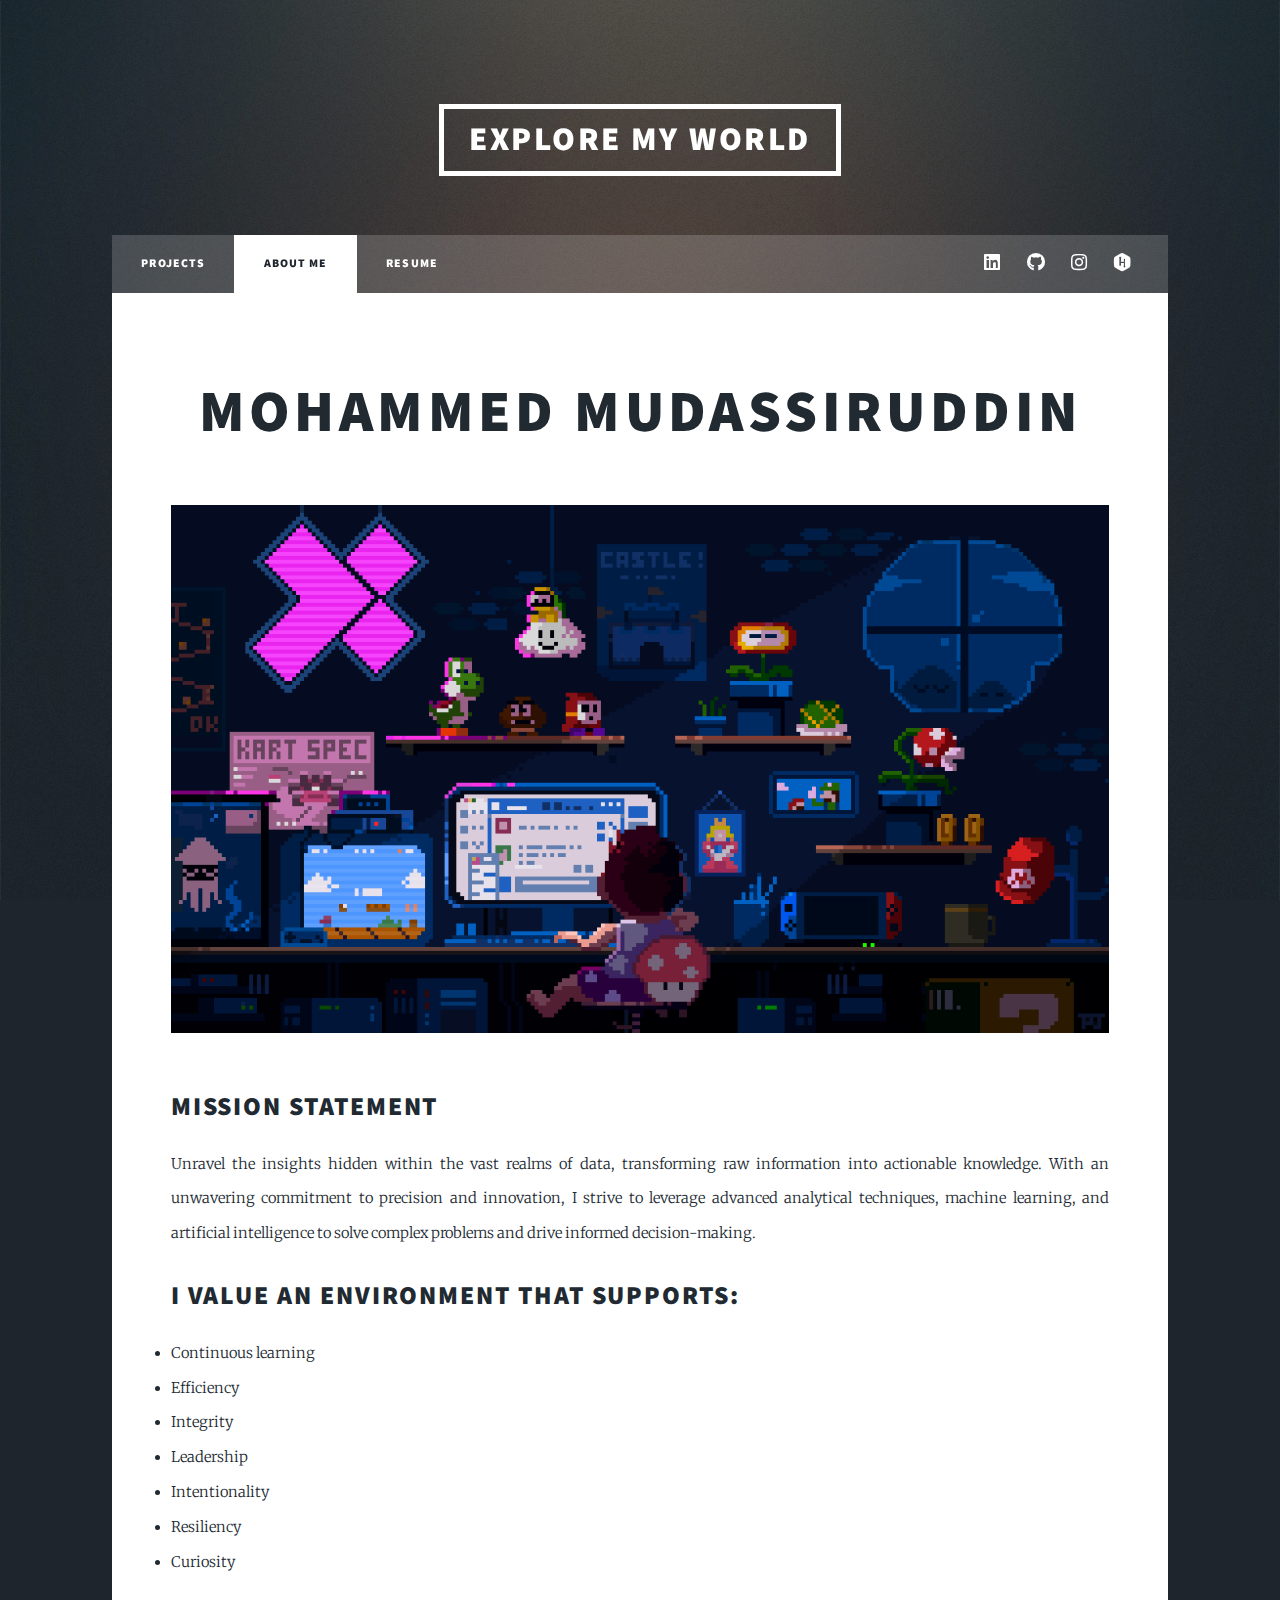
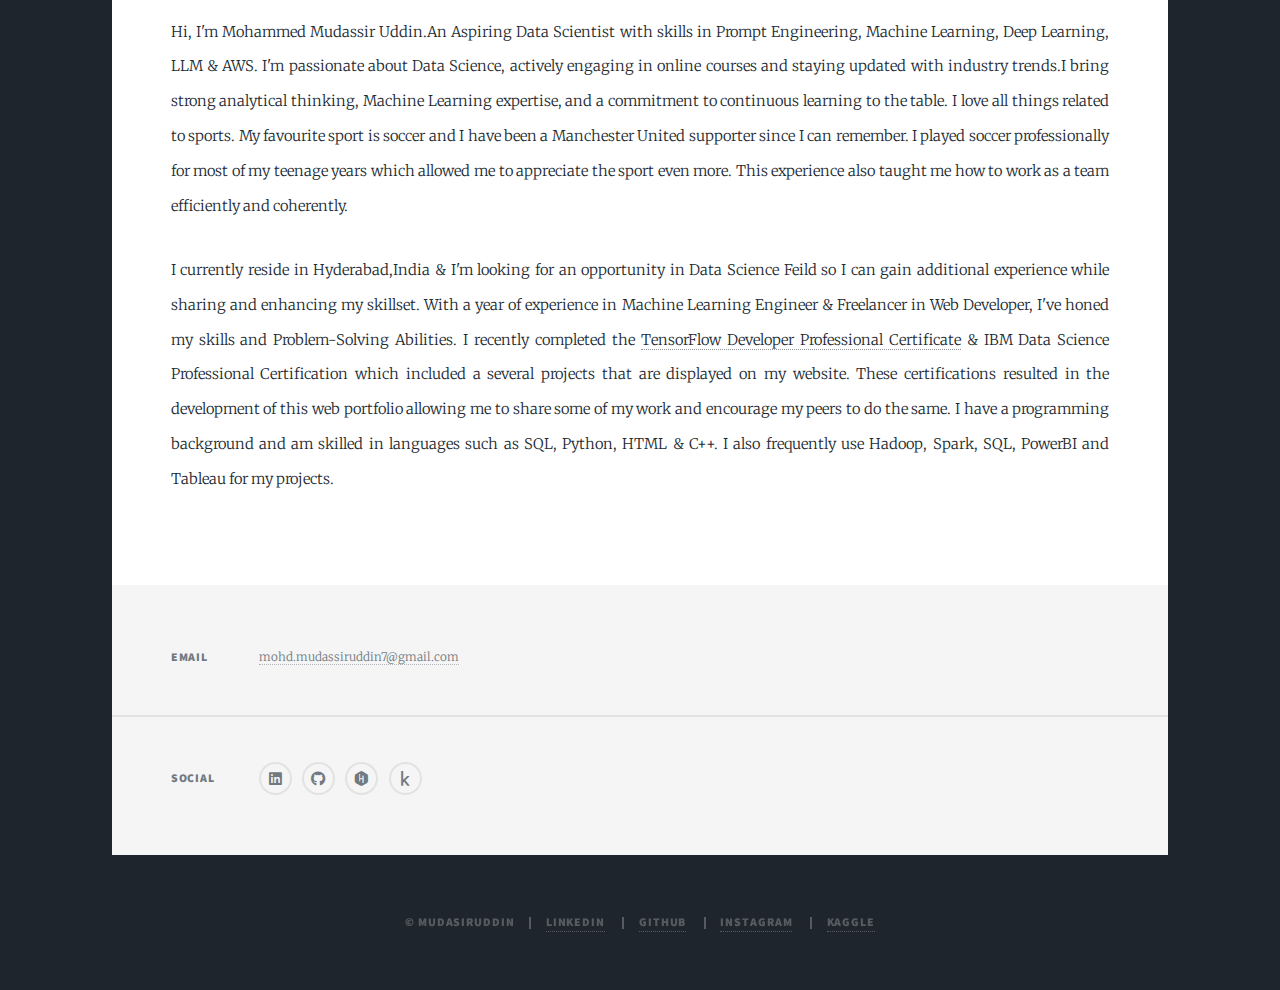
==== commit 01fd8623: "Update aboutme.html" ====
--- a/aboutme.html
+++ b/aboutme.html
@@ -6,6 +6,7 @@
 		<meta name="viewport" content="width=device-width, initial-scale=1, user-scalable=no" />
 		<link rel="stylesheet" href="assets/css/main.css" />
 		<noscript><link rel="stylesheet" href="assets/css/noscript.css" /></noscript>
+		<link rel="icon" href="images/logo.png">
 	</head>
 	<body class="is-preload">
 
@@ -103,4 +104,4 @@
 		<script src="assets/js/main.js"></script>
 
 </body>
-</html>+</html>
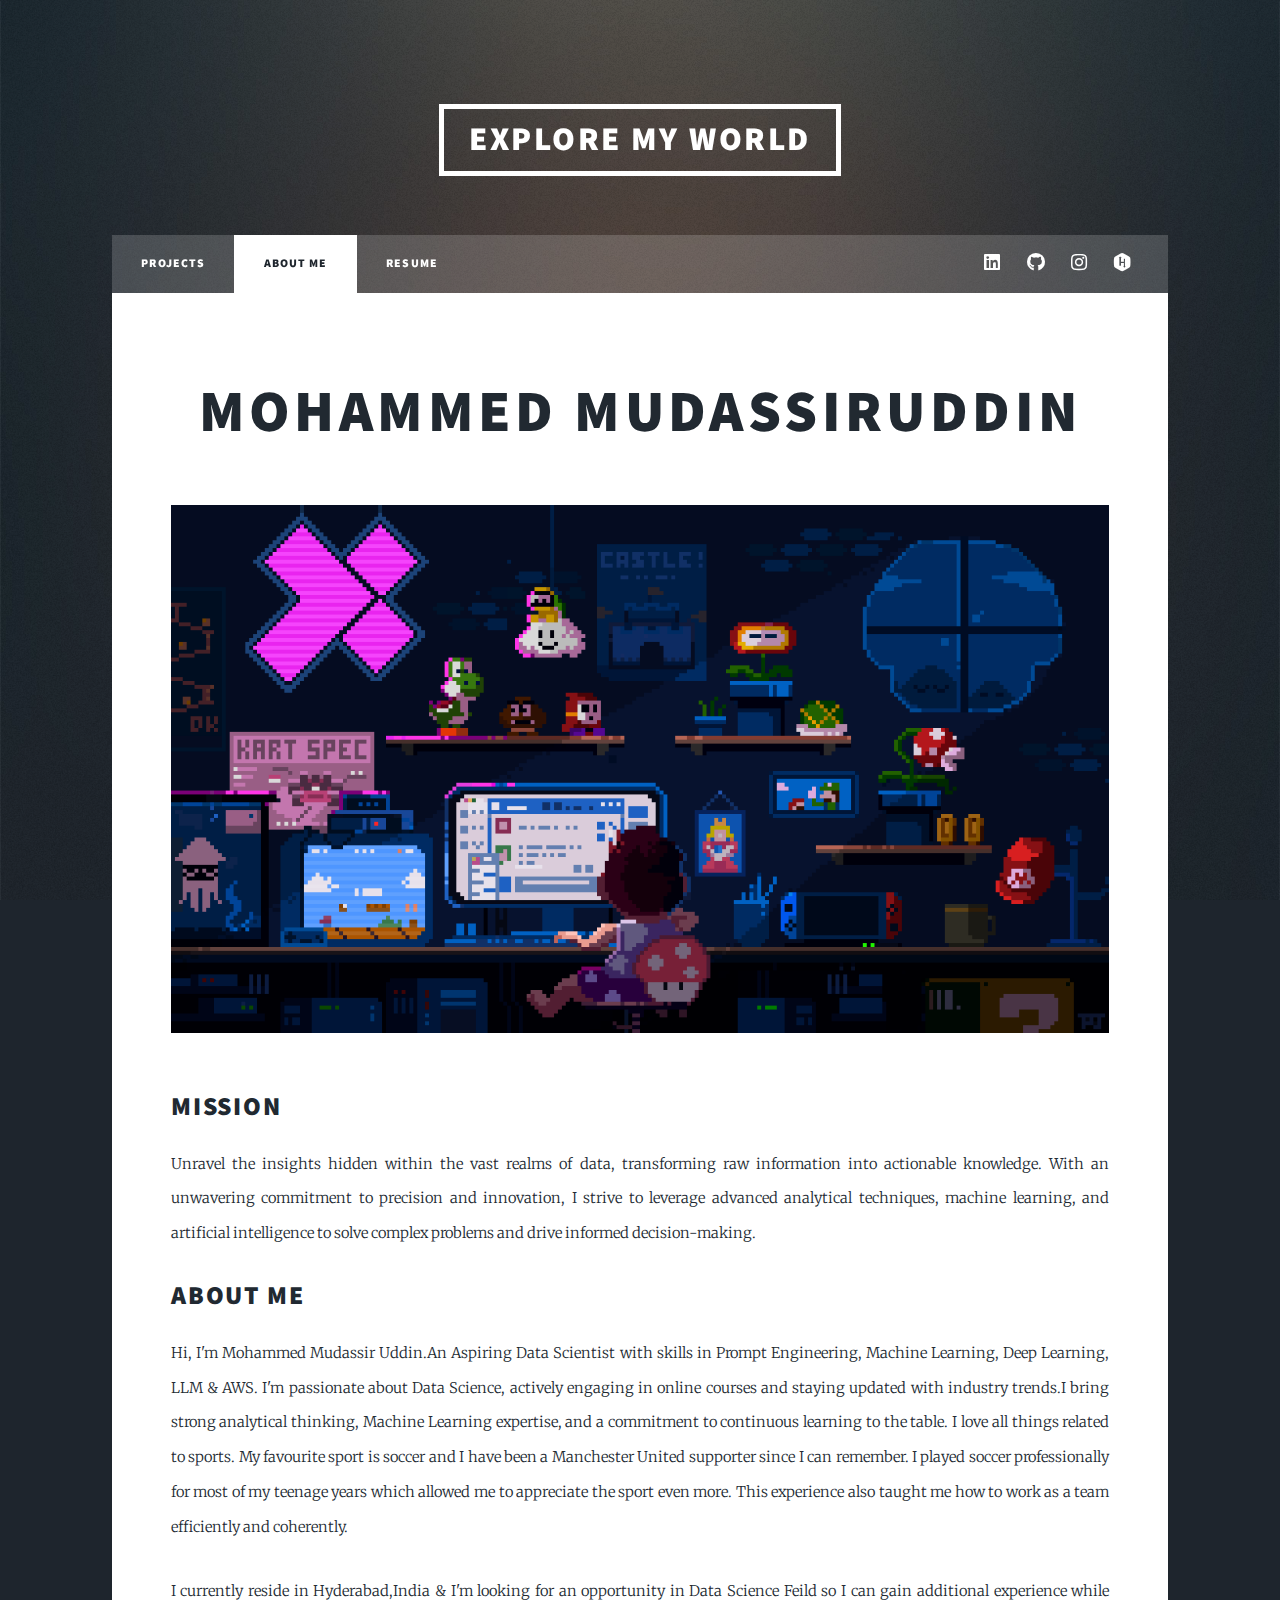
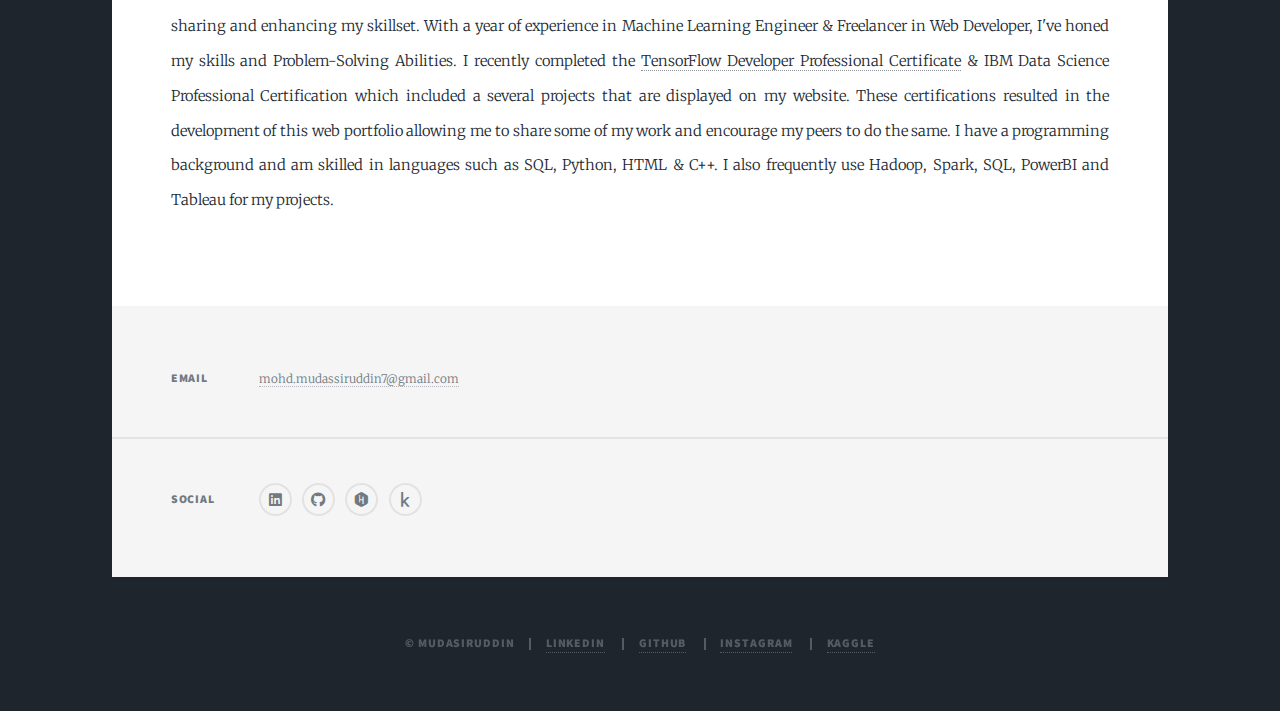
==== commit 6f9e7243: "Update aboutme.html" ====
--- a/aboutme.html
+++ b/aboutme.html
@@ -42,16 +42,9 @@
 									<h1>Mohammed Mudassiruddin</h1>
 								</header>
 								<div class="image main"><img src="images/pic08.gif" alt="" /></div>
-								<h2>MISSION STATEMENT</h2>
+								<h2>MISSION</h2>
 								<p>Unravel the insights hidden within the vast realms of data, transforming raw information into actionable knowledge. With an unwavering commitment to precision and innovation, I strive to leverage advanced analytical techniques, machine learning, and artificial intelligence to solve complex problems and drive informed decision-making.</p>
-								<h2>I VALUE AN ENVIRONMENT THAT SUPPORTS:</h2>
-								<li>Continuous learning</li>
-								<li>Efficiency</li>
-								<li>Integrity</li>
-								<li>Leadership</li>
-								<li>Intentionality</li>
-								<li>Resiliency</li>
-								<li>Curiosity</li><br />
+								<h2>ABOUT ME</h2>
 								<p>
 									Hi, I'm Mohammed Mudassir Uddin.An Aspiring Data Scientist with skills in Prompt Engineering, Machine Learning, Deep Learning, LLM & AWS.
 									I'm passionate about Data Science, actively engaging in online courses and staying updated with industry trends.I bring strong analytical thinking, Machine Learning expertise, and a commitment to continuous learning to the table. I love all things related to sports. My favourite sport is soccer and I have been a Manchester United supporter since I can remember. I played soccer professionally for most of my teenage years which allowed me to appreciate the sport even more. This experience also taught me how to work as a team efficiently and coherently.
